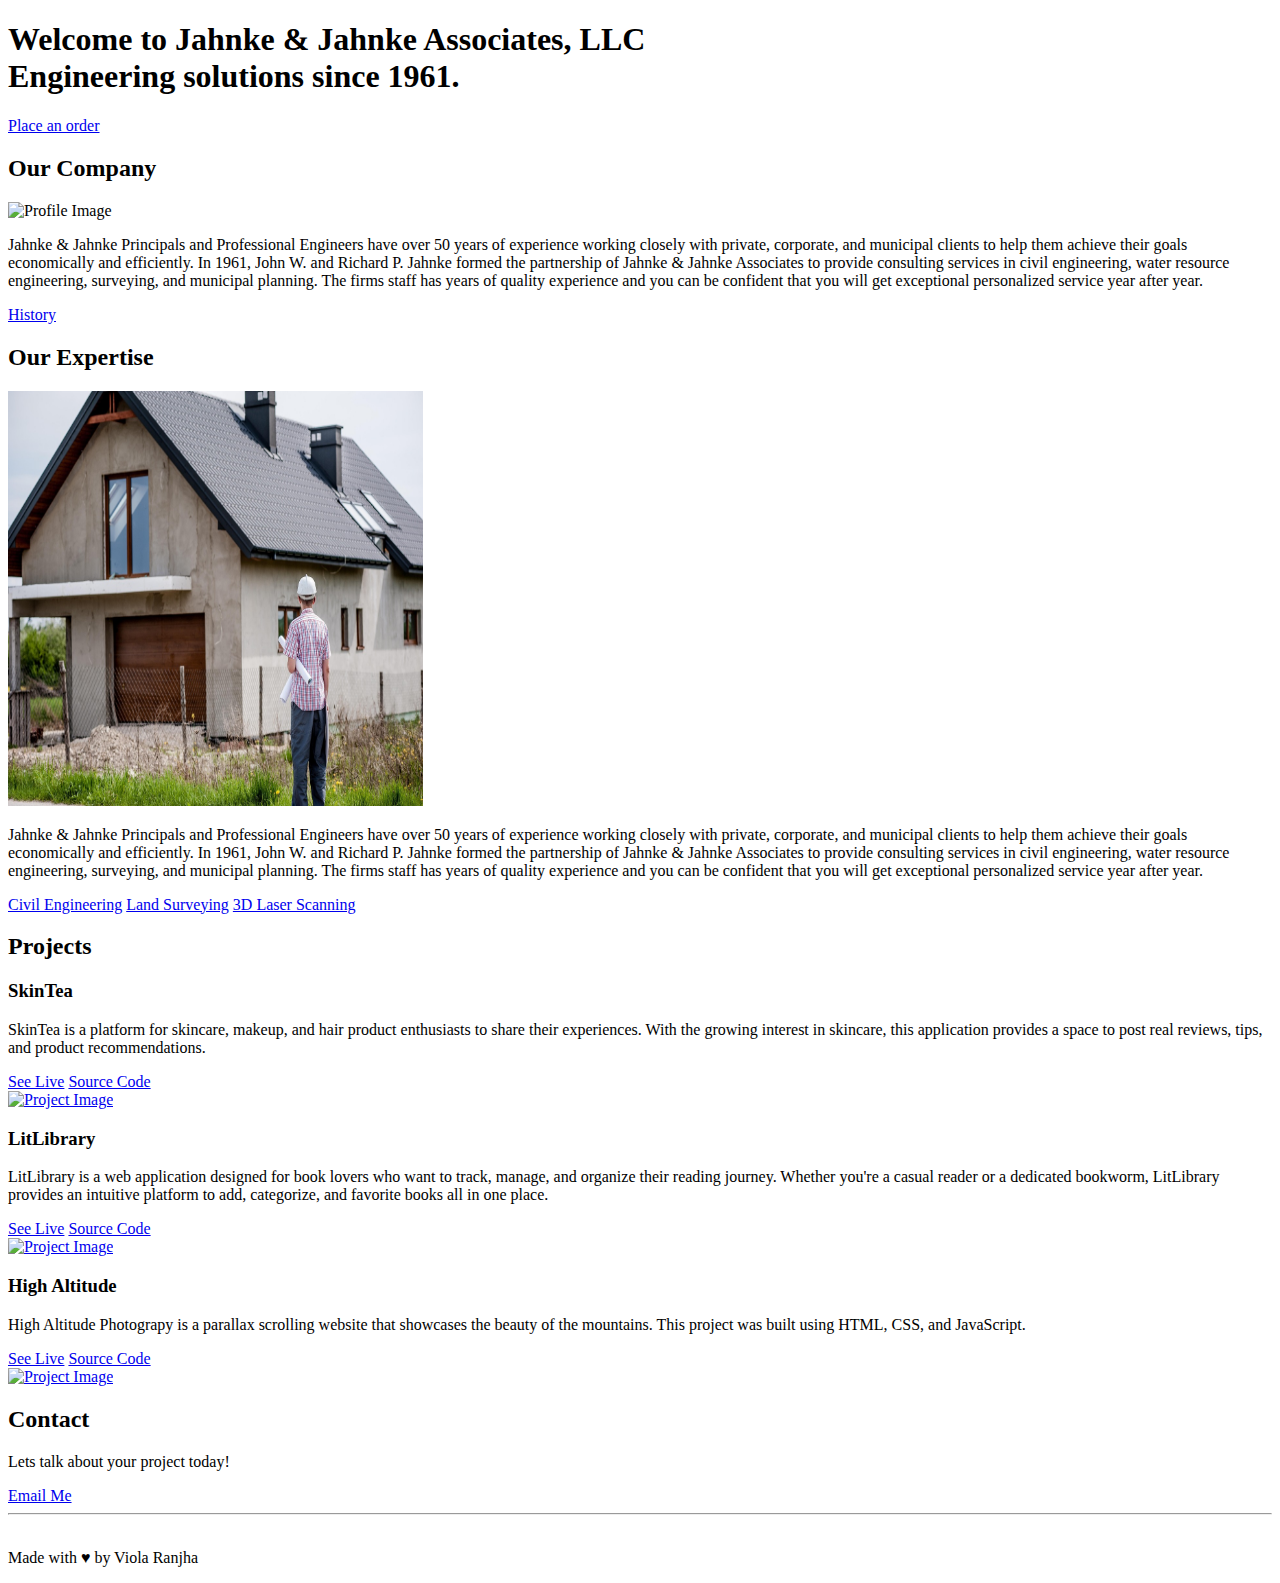
==== index.html @ e5ff787a "setting up html sheets" ====
<!DOCTYPE html>
<html lang="en">
  <head>
    <meta charset="UTF-8" />
    <meta http-equiv="X-UA-Compatible" content="IE=edge" />
    <meta name="viewport" content="width=device-width, initial-scale=1.0" />
    <link rel="preconnect" href="https://fonts.gstatic.com" />
    <link rel="preconnect" href="https://cdnjs.cloudflare.com" />

    <!-- Title: add your Portfolio websites's title here -->
    <title> Jahnke & Jahnke | Engineers | Planners | Surveyors</title>

    <!-- Add some coding keywords below, Ex: (javascript, yourusername, etc) -->
    <meta name="keywords" content="" />

    <!-- Improve your SEO by adding a small descrption of you -->
    <meta name="description" content="Jahnke & Jahnke | Engineers | Planners | Surveyors" />

    <!-- Add a your png Logo to the assets folder and change the href attr accordingly  -->
    <link rel="icon" type="image/png" href="./assets/logo.png" />

    <!-- Add your primary-theme color for the value of content -->
    <meta name="theme-color" content="#36d1dc" />

    <!-- Open Graph / Facebook -->
    <meta property="og:type" content="website" />
    <!-- Fill content with the URL of this portfolio you'll host -->
    <meta property="og:url" content="https://devfolio.js.org/" />
    <!-- Fill content with the title of your portfolio(Recommended to use what you put in <title> tag) -->
    <meta property="og:title" content="Jahnke & Jahnke | Engineers | Planners | Surveyors" />
    <!-- Give a short description that'll show up when you/someone shares your portfolio on different platform -->
    <meta property="og:description" content="Jahnke & Jahnke | Engineers | Planners | Surveyors" />
    <!-- Add a thumbnail image in assets folder and fill the content attr with URL to that thumbnail 
      so that a thumbnail image of your portfolio is shown while shared on other platform -->
    <meta
      property="og:image"
      content="https://devfolio.js.org/assets/Violafolio.png"
    />

    <!-- link tags -->
    <link rel="preload" as="style" href="./css/main.css" />
    <link rel="stylesheet" href="./css/main.css" />

    <!-- FontAwesome Icons link -->
    <link
      rel="stylesheet"
      href="https://cdnjs.cloudflare.com/ajax/libs/font-awesome/6.3.0/css/all.min.css"
      integrity="sha512-SzlrxWUlpfuzQ+pcUCosxcglQRNAq/DZjVsC0lE40xsADsfeQoEypE+enwcOiGjk/bSuGGKHEyjSoQ1zVisanQ=="
      crossorigin="anonymous"
      referrerpolicy="no-referrer"
    />
    <script defer src="./javascript/scrollreveal.min.js"></script>
    <script
      defer
      type="text/javascript"
      src="./javascript/scrollveal.js"
    ></script>
    
    <!-- Modal CSS -->
    <style>
      .modal {
        display: none;
        position: fixed;
        z-index: 1;
        left: 0;
        top: 0;
        width: 100%;
        height: 100%;
        overflow: auto;
        background-color: rgba(0, 0, 0, 0.8);
      }
      .modal-content {
        margin: auto;
        display: block;
        max-width: 80%;
      }
      .close {
        position: absolute;
        top: 20px;
        right: 35px;
        color: #fff;
        font-size: 40px;
        cursor: pointer;
      }
    </style>
  </head>
  <body>
    <!-- Hero Section -->
    <div id="hero">
      <section class="container">
        <h1 class="hero-title">
          Welcome to  <span class="text-color-main name">Jahnke & Jahnke Associates, LLC</span>
          <br />
          Engineering solutions since 1961.
        </h1>
        <p class="hero-cta">
          <a class="cta-btn cta-btn--hero" href="survey@jahnkeandjahnke.com">Place an order</a>
        </p>
      </section>
      <a href="#about" class="scroll-down-link" aria-label="scroll-down">
        <div class="scroll-down"></div
      ></a>
    </div>
    <!-- /END Hero Section -->

    <!-- About Section -->
    <section id="about">
      <div class="container">
        <h2 class="section-title">Our Company</h2>
        <div class="row about-wrapper">
          <div class="about-wrapper__image">
            <img
              class="img-fluid"
              src="./assets/ourcompany.jpg"
              alt="Profile Image"
              width="415"
              height="415"
            />
          </div>
          <div class="about-wrapper__info">
            <p class="about-wrapper__info-text">
              Jahnke & Jahnke Principals and Professional Engineers have over 50 years of experience working closely with private, corporate, and municipal clients to help them achieve their goals economically and efficiently. In 1961, John W. and Richard P. Jahnke formed the partnership of Jahnke & Jahnke Associates to provide consulting services in civil engineering, water resource engineering, surveying, and municipal planning. The firms staff has years of quality experience and you can be confident that you will get exceptional personalized service year after year.
            </p>
            <p class="about-wrapper__info-text">
             
            </p>
            <span class="about-wrapper__cta">
              <a href="history.html" class="cta-btn cta-btn--resume">History</a>
            </span>
          </div>
        </div>
      </div>
    </section>
    <!-- /END About Section -->

    <!-- Our Expertise Section -->
    <section id="about">
      <div class="container">
        <h2 class="section-title">Our Expertise</h2>
        <div class="row about-wrapper">
          <div class="about-wrapper__image">
            <img
              class="img-fluid"
              src="./assets/ourexpertise.jpg"
              alt="Profile Image"
              width="415"
              height="415"
            />
          </div>
          <div class="about-wrapper__info">
            <p class="about-wrapper__info-text">
              Jahnke & Jahnke Principals and Professional Engineers have over 50 years of experience working closely with private, corporate, and municipal clients to help them achieve their goals economically and efficiently. In 1961, John W. and Richard P. Jahnke formed the partnership of Jahnke & Jahnke Associates to provide consulting services in civil engineering, water resource engineering, surveying, and municipal planning. The firms staff has years of quality experience and you can be confident that you will get exceptional personalized service year after year.
            </p>
            <p class="about-wrapper__info-text">
             
            </p>
            <span class="about-wrapper__cta">
              <a href="civilengineering.html" class="cta-btn cta-btn--resume">Civil Engineering</a>
              <a href="landsurveying.html" class="cta-btn cta-btn--resume">Land Surveying</a>
              <a href="3dlaserscanning.html" class="cta-btn cta-btn--resume">3D Laser Scanning</a>
            </span>
          </div>
        </div>
      </div>
    </section>
    <!-- End Expertise Section -->

    <!--Projects Section-->
    <section id="projects">
      <div class="container">
        <div class="project-wrapper">
          <h2 class="section-title dark-blue-text">Projects</h2>

          <!-- Each .row is a project -->
          <article class="row">
            <div class="project-wrapper__text">
              <h3 class="project-wrapper__text-title">SkinTea</h3>
              <p class="project-wrapper__text-info">
                SkinTea is a platform for skincare, makeup, and hair product enthusiasts to share their experiences. With the growing interest in skincare, this application provides a space to post real reviews, tips, and product recommendations.
              </p>
              <div class="project-wrapper__text-btns">
                <a
                  href="https://skintea.netlify.app/"
                  target="_blank"
                  rel="noopener noreferrer"
                  class="cta-btn cta-btn--hero cta-btn--projects"
                  >See Live</a
                >
                <a href="https://github.com/vmr093/SkinTea-App" target="_blank" class="cta-btn text-color-main"
                  >Source Code</a
                >
              </div>
            </div>

            <div class="project-wrapper__image">
              <a href="#" target="_blank" rel="noopener noreferrer">
                <div class="thumbnail rounded">
                  <img
                    src="./assets/SkinTea.png"
                    class="img-fluid"
                    alt="Project Image"
                    width="1366"
                    height="767"
                  />
                </div>
              </a>
            </div>
          </article>
          <!-- /END Project -->

          <!-- Each .row is a project -->
          <article class="row">
            <div class="project-wrapper__text">
              <h3 class="project-wrapper__text-title">LitLibrary</h3>
              <p class="project-wrapper__text-info">
                LitLibrary is a web application designed for book lovers who want to track, manage, and organize their reading journey. Whether you're a casual reader or a dedicated bookworm, LitLibrary provides an intuitive platform to add, categorize, and favorite books all in one place.
              </p>
              <div class="project-wrapper__text-btns">
                <a
                  href="https://litlibrary-0f2b9f9cbeea.herokuapp.com/books/"
                  target="_blank"
                  rel="noopener noreferrer"
                  class="cta-btn cta-btn--hero cta-btn--projects"
                  >See Live</a
                >
                <a href="https://github.com/vmr093/LitLibrary" target="_blank" class="cta-btn text-color-main"
                  >Source Code</a
                >
              </div>
            </div>

            <div class="project-wrapper__image">
              <a href="#" target="_blank" rel="noopener noreferrer">
                <div class="thumbnail rounded">
                  <img
                    src="./assets/LitLibrary.png"
                    class="img-fluid"
                    alt="Project Image"
                    width="1366"
                    height="767"
                  />
                </div>
              </a>
            </div>
          </article>
          <!-- /END Project -->

          <article class="row">
            <div class="project-wrapper__text">
              <h3 class="project-wrapper__text-title">High Altitude</h3>
              <p class="project-wrapper__text-info">
                High Altitude Photograpy is a parallax scrolling website that showcases the beauty of the mountains. This project was built using HTML, CSS, and JavaScript.
              </p>
              <div class="project-wrapper__text-btns">
                <a
                  href="https://vmr093.github.io/High-Altitude/"
                  target="_blank"
                  rel="noopener noreferrer"
                  class="cta-btn cta-btn--hero cta-btn--projects"
                  >See Live</a
                >
                <a href="https://github.com/vmr093/High-Altitude" target="_blank" class="cta-btn text-color-main"
                  >Source Code</a
                >
              </div>
            </div>

            <div class="project-wrapper__image">
              <a href="#" target="_blank" rel="noopener noreferrer">
                <div class="thumbnail rounded">
                  <img
                    src="./assets/HighAltitude.png"
                    class="img-fluid"
                    alt="Project Image"
                    width="1366"
                    height="767"
                  />
                </div>
              </a>
            </div>
          </article>
        </div>
      </div>
    </section>
    <!-- End Projects Section -->

    <!-- Contact Section -->
    <section id="contact">
      <div class="container">
        <h2 class="section-title">Contact</h2>
        <div class="contact-wrapper">
          <p class="contact-wrapper__text">Lets talk about your project today!</p>
          <a href="mailto:ranjha.viola@gmail.com" class="cta-btn cta-btn--resume">Email Me</a>
        </div>
      </div>
    </section>
    <!-- END Contact Section -->

    <!-- Footer Section -->
    <footer class="footer">
      <div class="container">
        <a href="#hero" class="back-to-top" aria-label="go back to top">
          <i class="fa fa-angle-up fa-2x" aria-hidden="true"></i>
        </a>
        <div class="social-links">
          <a
            href="https://www.linkedin.com/in/viola-ranjha-858844133/"
            target="_blank"
            rel="noopener noreferrer"
            aria-label="linkedin"
          >
            <i class="fa-brands fa-linkedin"></i>
          </a>
          <a
            href="https://github.com/vmr093"
            target="_blank"
            rel="noopener noreferrer"
            aria-label="github"
          >
            <i class="fa-brands fa-github"></i>
          </a>
        </div>
        <hr />
        <p class="footer__text">
           <br />Made with &hearts; by Viola Ranjha
        </p>
      </div>
    </footer>
    <!-- END Footer Section -->

    <!-- Modal Structure -->
    <div id="modal" class="modal">
      <span class="close">&times;</span>
      <img class="modal-content" id="resumeImg">
    </div>

    <script>
      document.getElementById("year").textContent = new Date().getFullYear()
    </script>
    <script src="./javascript/vanilla-tilt.min.js"></script>
    <script type="text/javascript" src="./javascript/valtilt.js"></script>
    
    <!-- Modal JavaScript -->
    <script>
      document.querySelectorAll('.cta-btn--resume').forEach(function(btn) {
        if(btn.getAttribute('href') === 'img/resume.jpg'){
          btn.addEventListener('click', function(e) {
            e.preventDefault();
            var modal = document.getElementById('modal');
            var modalImg = document.getElementById('resumeImg');
            modal.style.display = "block";
            modalImg.src = "./assets/resume.png"
          });
        }
      });
      document.querySelector('.close').addEventListener('click', function() {
        document.getElementById('modal').style.display = "none";
      });
    </script>
  </body>
</html>
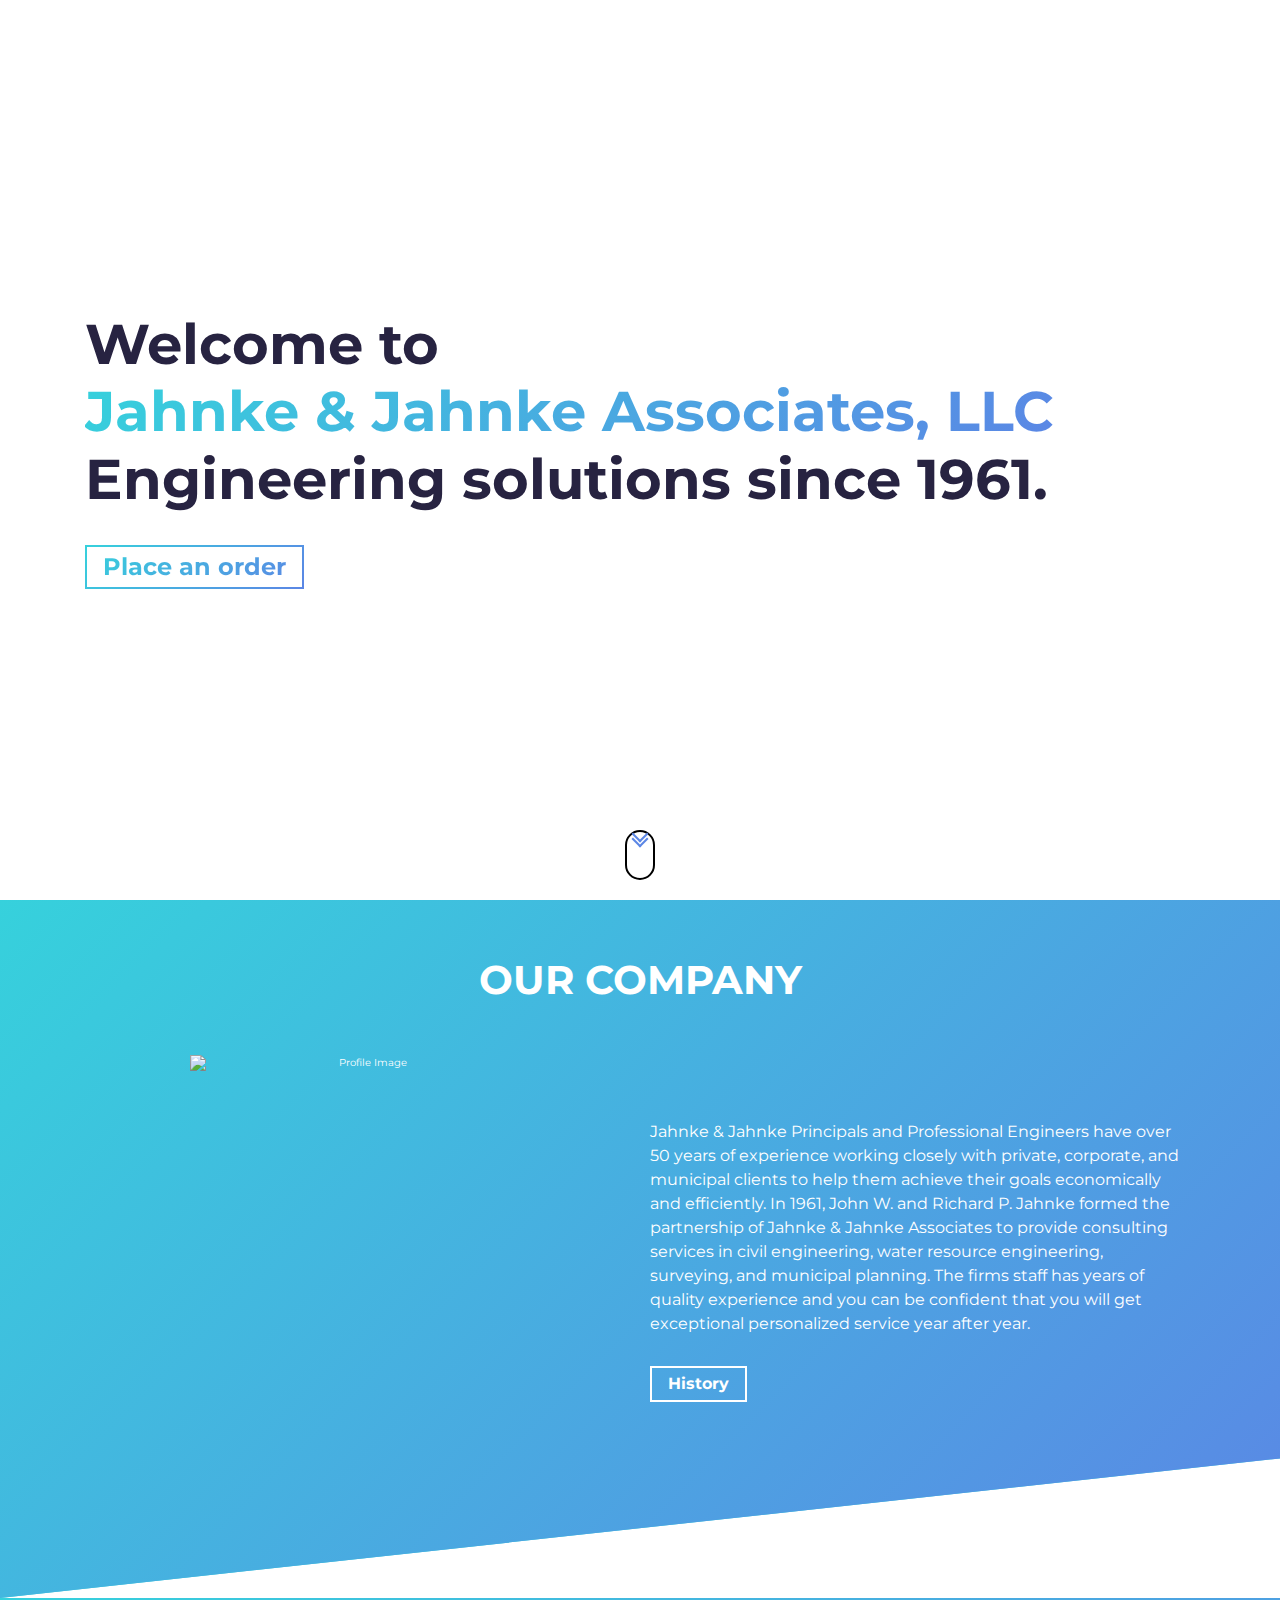
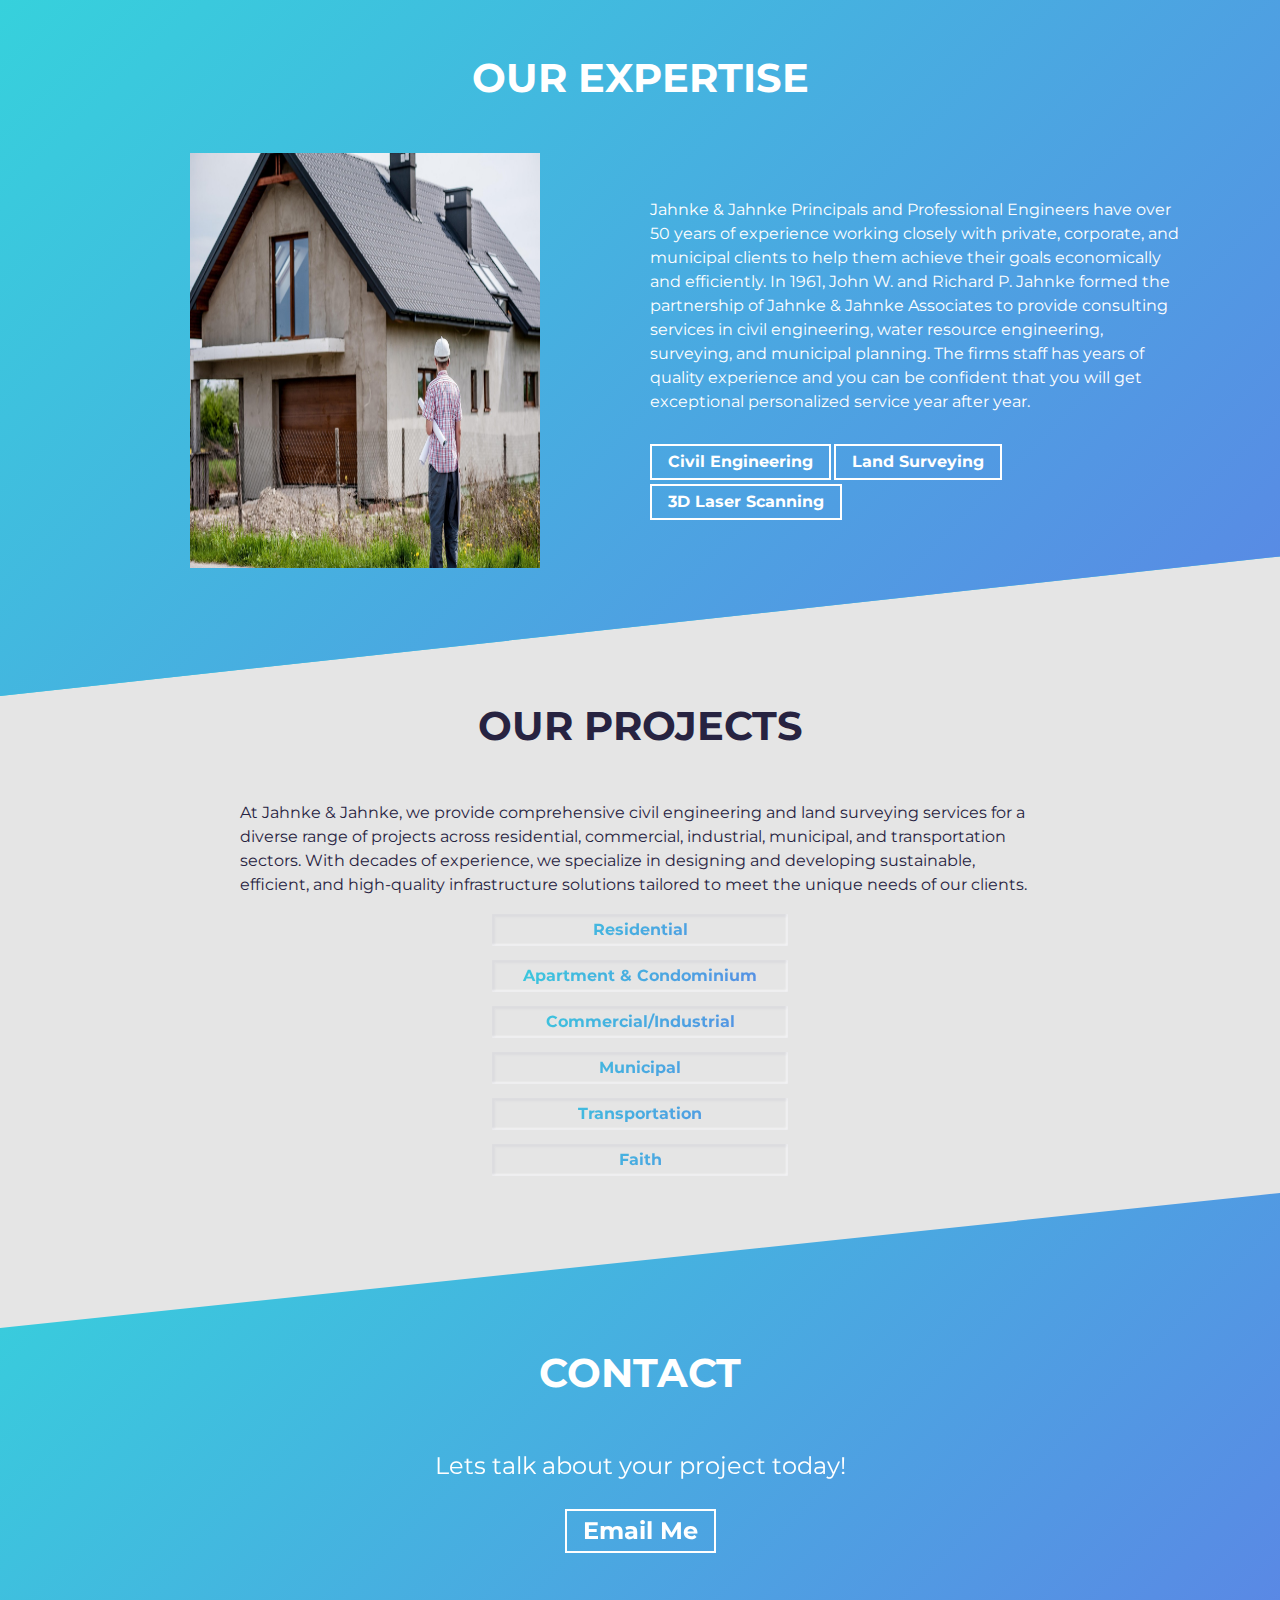
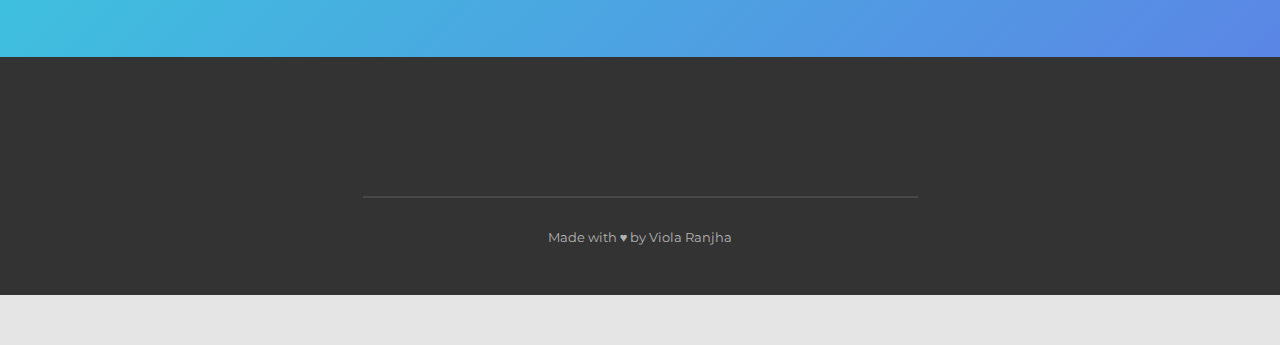
==== commit 14c5f0ef: "adding projects" ====
--- a/index.html
+++ b/index.html
@@ -170,38 +170,47 @@
     <section id="projects">
       <div class="container">
         <div class="project-wrapper">
-          <h2 class="section-title dark-blue-text">Projects</h2>
-
+          <h2 class="section-title dark-blue-text">Our Projects</h2>
+          
           <!-- Each .row is a project -->
           <article class="row">
             <div class="project-wrapper__text">
-              <h3 class="project-wrapper__text-title">SkinTea</h3>
+              <!-- <h3 class="project-wrapper__text-title">Residential</h3> -->
               <p class="project-wrapper__text-info">
-                SkinTea is a platform for skincare, makeup, and hair product enthusiasts to share their experiences. With the growing interest in skincare, this application provides a space to post real reviews, tips, and product recommendations.
+                At Jahnke & Jahnke, we provide comprehensive civil engineering and land surveying services for a diverse range of projects across residential, commercial, industrial, municipal, and transportation sectors. With decades of experience, we specialize in designing and developing sustainable, efficient, and high-quality infrastructure solutions tailored to meet the unique needs of our clients.
               </p>
               <div class="project-wrapper__text-btns">
-                <a
-                  href="https://skintea.netlify.app/"
-                  target="_blank"
-                  rel="noopener noreferrer"
-                  class="cta-btn cta-btn--hero cta-btn--projects"
-                  >See Live</a
-                >
-                <a href="https://github.com/vmr093/SkinTea-App" target="_blank" class="cta-btn text-color-main"
-                  >Source Code</a
-                >
+                <a href="https://skintea.netlify.app/" target="_blank" rel="noopener noreferrer"
+                   class="cta-btn cta-btn--hero cta-btn--projects">Residential</a>
+            
+                <a href="https://skintea.netlify.app/" target="_blank" rel="noopener noreferrer"
+                   class="cta-btn cta-btn--hero cta-btn--projects">Apartment & Condominium</a>
+            
+                <a href="https://skintea.netlify.app/" target="_blank" rel="noopener noreferrer"
+                   class="cta-btn cta-btn--hero cta-btn--projects">Commercial/Industrial</a>
+            
+                <a href="https://skintea.netlify.app/" target="_blank" rel="noopener noreferrer"
+                   class="cta-btn cta-btn--hero cta-btn--projects">Municipal</a>
+            
+                <a href="https://skintea.netlify.app/" target="_blank" rel="noopener noreferrer"
+                   class="cta-btn cta-btn--hero cta-btn--projects">Transportation</a>
+            
+                <a href="https://skintea.netlify.app/" target="_blank" rel="noopener noreferrer"
+                   class="cta-btn cta-btn--hero cta-btn--projects">Faith</a>
+            </div>
+            
               </div>
             </div>
 
-            <div class="project-wrapper__image">
+            <!-- <div class="project-wrapper__image">
               <a href="#" target="_blank" rel="noopener noreferrer">
                 <div class="thumbnail rounded">
                   <img
-                    src="./assets/SkinTea.png"
+                    src="./assets/projects.png"
                     class="img-fluid"
                     alt="Project Image"
                     width="1366"
-                    height="767"
+                    height="767" -->
                   />
                 </div>
               </a>
@@ -209,81 +218,7 @@
           </article>
           <!-- /END Project -->
 
-          <!-- Each .row is a project -->
-          <article class="row">
-            <div class="project-wrapper__text">
-              <h3 class="project-wrapper__text-title">LitLibrary</h3>
-              <p class="project-wrapper__text-info">
-                LitLibrary is a web application designed for book lovers who want to track, manage, and organize their reading journey. Whether you're a casual reader or a dedicated bookworm, LitLibrary provides an intuitive platform to add, categorize, and favorite books all in one place.
-              </p>
-              <div class="project-wrapper__text-btns">
-                <a
-                  href="https://litlibrary-0f2b9f9cbeea.herokuapp.com/books/"
-                  target="_blank"
-                  rel="noopener noreferrer"
-                  class="cta-btn cta-btn--hero cta-btn--projects"
-                  >See Live</a
-                >
-                <a href="https://github.com/vmr093/LitLibrary" target="_blank" class="cta-btn text-color-main"
-                  >Source Code</a
-                >
-              </div>
-            </div>
-
-            <div class="project-wrapper__image">
-              <a href="#" target="_blank" rel="noopener noreferrer">
-                <div class="thumbnail rounded">
-                  <img
-                    src="./assets/LitLibrary.png"
-                    class="img-fluid"
-                    alt="Project Image"
-                    width="1366"
-                    height="767"
-                  />
-                </div>
-              </a>
-            </div>
-          </article>
-          <!-- /END Project -->
-
-          <article class="row">
-            <div class="project-wrapper__text">
-              <h3 class="project-wrapper__text-title">High Altitude</h3>
-              <p class="project-wrapper__text-info">
-                High Altitude Photograpy is a parallax scrolling website that showcases the beauty of the mountains. This project was built using HTML, CSS, and JavaScript.
-              </p>
-              <div class="project-wrapper__text-btns">
-                <a
-                  href="https://vmr093.github.io/High-Altitude/"
-                  target="_blank"
-                  rel="noopener noreferrer"
-                  class="cta-btn cta-btn--hero cta-btn--projects"
-                  >See Live</a
-                >
-                <a href="https://github.com/vmr093/High-Altitude" target="_blank" class="cta-btn text-color-main"
-                  >Source Code</a
-                >
-              </div>
-            </div>
-
-            <div class="project-wrapper__image">
-              <a href="#" target="_blank" rel="noopener noreferrer">
-                <div class="thumbnail rounded">
-                  <img
-                    src="./assets/HighAltitude.png"
-                    class="img-fluid"
-                    alt="Project Image"
-                    width="1366"
-                    height="767"
-                  />
-                </div>
-              </a>
-            </div>
-          </article>
-        </div>
-      </div>
-    </section>
-    <!-- End Projects Section -->
+          
 
     <!-- Contact Section -->
     <section id="contact">
--- a/css/main.css
+++ b/css/main.css
@@ -0,0 +1 @@
+@import"https://fonts.googleapis.com/css2?family=Montserrat:wght@400;700&display=swap";*{margin:0;padding:0;box-sizing:border-box;font-family:"Montserrat",sans-serif}html{font-size:62.5%;scroll-behavior:smooth}body{text-align:center;line-height:1.5}h1{font-weight:700}p,a{font-size:1.6rem}a{text-decoration:none}a:hover{transition:all .3s ease-in-out}.section-title{margin-bottom:4.5rem;font-size:4rem;text-transform:uppercase}@media(max-width: 37.5em){.section-title{font-size:2.8rem}}.dark-blue-color{color:#272341}.text-color-main{margin-left:1rem;color:#5b86e5;-webkit-text-fill-color:#5b86e5}@supports((-webkit-background-clip: text) or (background-clip: text)) or (-webkit-background-clip: text){.text-color-main{background-image:linear-gradient(135deg, #36d1dc 0%, #5b86e5 100%);-webkit-background-clip:text;background-clip:text;-webkit-text-fill-color:rgba(0,0,0,0);color:rgba(0,0,0,0)}}@media(max-width: 37.5em){.text-color-main{margin:0;background-image:none;-webkit-text-fill-color:#5b86e5;box-shadow:none}}.cta-btn{display:inline-block;position:relative;padding:.8rem 1.6rem;font-weight:bold;line-height:1;z-index:1;overflow:hidden;border-radius:3px;transition:all cubic-bezier(0.19, 1, 0.22, 1) .6s}.cta-btn:hover{box-shadow:1.5px 1.5px 3px rgba(174,174,192,.4),-1px -1px 3px #fff}@media(max-width: 37.5em){.cta-btn:hover{box-shadow:none}}.cta-btn::after{content:"";display:block;position:absolute;background-image:linear-gradient(135deg, #36d1dc 0%, #5b86e5 100%);width:0px;height:100%;left:0;top:0;z-index:-1;transition:all cubic-bezier(0.19, 1, 0.22, 1) .6s}@media(max-width: 37.5em){.cta-btn::after{width:0;height:0;background-image:none}}.cta-btn--hero{color:#5b86e5;-webkit-text-fill-color:#5b86e5;border:2px solid rgba(0,0,0,0);-o-border-image:linear-gradient(135deg, #36d1dc 0%, #5b86e5 100%);border-image:linear-gradient(135deg, #36d1dc 0%, #5b86e5 100%);border-image-slice:1}@supports((-webkit-background-clip: text) or (background-clip: text)) or (-webkit-background-clip: text){.cta-btn--hero{background-image:linear-gradient(135deg, #36d1dc 0%, #5b86e5 100%);-webkit-background-clip:text;background-clip:text;-webkit-text-fill-color:rgba(0,0,0,0);color:rgba(0,0,0,0)}}@media screen and (-ms-high-contrast: active),screen and (-ms-high-contrast: none){.cta-btn--hero{color:#5b86e5}.cta-btn--hero:hover{color:#fff}}@media(max-width: 37.5em){.cta-btn--hero{background-image:none;border:2px solid #5b86e5;box-shadow:none;-webkit-text-fill-color:#5b86e5}}.cta-btn--hero::after{height:410%;width:150%;transform:translate(-98%, -25%) rotate(45deg)}.cta-btn--hero:hover{-webkit-text-fill-color:#fff;text-decoration:none}@media(max-width: 37.5em){.cta-btn--hero:hover{-webkit-text-fill-color:#5b86e5}}.cta-btn--hero:hover::after{transform:translate(-9%, -25%) rotate(45deg)}.cta-btn--resume{border-radius:0;color:#fff;border:2px solid #fff}.cta-btn--resume::after{background:#fff}.cta-btn--resume:hover{color:#5b86e5;text-decoration:none;box-shadow:none}@media(max-width: 37.5em){.cta-btn--resume:hover{color:#fff}}.cta-btn--resume:hover::after{width:100%}.cta-btn--projects{box-shadow:inset 1px 1px 2px 2px rgba(174,174,192,.15),inset -2px -2px 2px rgba(255,255,255,.7);border:2px solid rgba(0,0,0,0)}@media(max-width: 37.5em){.cta-btn--projects{border:none;box-shadow:1.5px 1.5px 3px rgba(174,174,192,.4),-1px -1px 3px #fff}}.cta-btn--projects::after{height:250%;width:130%}.cta-btn--projects::after{transform:translate(-98%, -30%) rotate(45deg)}.cta-btn--projects:hover{box-shadow:1.5px 1.5px 3px rgba(174,174,192,.4),-1px -1px 3px #fff}.cta-btn--projects:hover::after{transform:translate(-12%, -30%) rotate(45deg)}.footer{background-color:#333;padding:4.8rem 0}.footer__text{font-size:1.3rem;color:#b3b3b3}.footer__text a{font-size:1.3rem;color:#bfbfbf;transition:all .2s ease-in-out;display:inline-block}.footer__text a:hover,.footer__text a:active{color:#36d1dc}.footer hr{margin:1rem auto;border:0;width:50%;border-top:2px solid rgba(255,255,255,.1)}.social-links{display:flex;justify-content:center}.social-links a{font-size:3rem;display:flex;flex-direction:column;justify-content:center;color:#fff;width:5rem;height:5rem;margin:1.6rem 1.6rem;transition:all ease .2s}.social-links a i{transition:all ease-in-out .2s}.social-links a:hover{transform:scale(1.1) translateY(-2px)}.social-links a:hover .fa-twitter{color:#00acee}.social-links a:hover .fa-instagram{color:#c13584}.social-links a:hover .fa-linkedin{color:#4875b4}.social-links a:hover .fa-codepen{color:#212121}.back-to-top i{color:#fff;margin:1rem 0 1.6rem;transition:all 200ms ease}.back-to-top i:hover{transform:translateY(-2px)}section{padding:5rem 0rem}@media(max-width: 37.5em){section{border:none;padding-left:1rem;padding-right:1rem}}section .row{display:grid;gap:2rem;grid-template-columns:1fr 2fr;grid-template-rows:1fr;padding:0 1.5rem}@media(max-width: 56.25em){section .row{grid-template-columns:1fr;grid-template-rows:auto}}@media(max-width: 37.5em){section .row{padding:0}}section .row p+p{margin-top:1rem}section .row span{margin-top:2rem}.container{width:100%;padding:0 1.5rem;margin:0 auto;max-width:1140px}@media(max-width: 75em){.container{max-width:960px;width:100%}}@media(max-width: 56.25em){.container{max-width:720px;width:100%;justify-content:center}}@media(max-width: 48em){.container{max-width:720px;width:100%}}@media(max-width: 37.5em){.container{max-width:540px;width:100%}}#about{background-color:#36d1dc;background-image:linear-gradient(135deg, #36d1dc 0%, #5b86e5 100%);color:#fff;height:100%;-webkit-clip-path:polygon(0 0, 100% 0, 100% 80%, 0 100%);clip-path:polygon(0 0, 100% 0, 100% 80%, 0 100%);padding-bottom:10%}@media(max-width: 75em){#about{height:100%;-webkit-clip-path:none;clip-path:none}}#about .about-wrapper{grid-template-columns:1fr 1fr}@media(max-width: 37.5em){#about .about-wrapper{padding-bottom:5rem;grid-template-columns:1fr}}#about .about-wrapper__image{display:flex;height:100%;align-items:center;justify-content:center}#about .about-wrapper__image img{max-width:350px;width:100%}@media(max-width: 75em){#about .about-wrapper__image{height:100%}}@media(max-width: 48em){#about .about-wrapper__image{padding-bottom:4rem}}#about .about-wrapper__info{display:flex;height:100%;justify-content:center;flex-direction:column;text-align:left}@media(max-width: 48em){#about .about-wrapper__info{align-items:center;text-align:center}}#contact{background-image:linear-gradient(135deg, #36d1dc 0%, #5b86e5 100%);-webkit-clip-path:polygon(0 15vh, 100% 0, 100% 100%, 0 100%);clip-path:polygon(0 15vh, 100% 0, 100% 100%, 0 100%);padding:15rem 0 10rem 0;margin-top:-15rem;margin-bottom:-1px;color:#fff}@media(max-width: 75em){#contact{padding:10rem 0;margin-top:0;-webkit-clip-path:none;clip-path:none}}#contact .contact-wrapper{margin-top:3.2rem;padding:0 2rem;backface-visibility:hidden}#contact .contact-wrapper__text{margin-bottom:2.5rem}#contact .contact-wrapper__text,#contact .contact-wrapper a{font-size:2.4rem}@media(max-width: 37.5em){#contact .contact-wrapper__text,#contact .contact-wrapper a{font-size:2rem}}#hero{min-height:100vh;height:100vh;display:flex;align-items:center;background:#fff;font-weight:400;color:#272341;padding:0rem 5.6rem;top:0;left:0;bottom:0;right:0;z-index:-1;line-height:1.2;animation:hidden 1000ms linear forwards}@media(max-width: 56.25em){#hero{justify-content:center}}@media(max-width: 37.5em){#hero{padding:0rem 1.6rem}}#hero .hero-title{font-size:5.6rem;font-weight:700;margin-bottom:3.2rem;text-align:left}#hero .hero-title span{margin:0;display:inline-block}@media(max-width: 75em){#hero .hero-title{font-size:4rem}}@media(max-width: 56.25em){#hero .hero-title{font-size:3.6rem;text-align:center}}@media(max-width: 37.5em){#hero .hero-title{font-size:3.5rem;line-height:1.5}}@media(max-width: 20em){#hero .hero-title{font-size:2.8rem}}#hero .hero-cta{display:flex}@media(max-width: 56.25em){#hero .hero-cta{justify-content:center}}#hero .hero-cta a{font-size:2.4rem}@media(max-width: 37.5em){#hero .hero-cta a{font-size:2rem}}.scroll-down-link{position:absolute;left:50%;bottom:20px;transform:translateX(-50%)}.scroll-down{height:50px;width:30px;border:2px solid #000;border-radius:50px;cursor:pointer}.scroll-down::before,.scroll-down::after{height:10px;width:10px;content:"";position:absolute;top:20%;left:50%;border:2px solid #5b86e5;transform:translate(-50%, -100%) rotate(45deg);border-top:none;border-left:none;animation:scroll-down 1s ease-in-out infinite}.scroll-down::after{top:30%;animation-delay:.3s}@keyframes hidden{0%{opacity:0}50%{opacity:0}100%{opacity:1}}@keyframes scroll-down{0%{opacity:0}30%{opacity:1}60%{opacity:1}100%{opacity:0;top:90%}}#projects{background-color:#e5e5e5;color:#272341;margin-top:-15rem;padding-top:15rem}@media(max-width: 75em){#projects{margin-top:0;padding-top:5rem}}@media(max-width: 37.5em){#projects{padding-bottom:1px}}#projects .project-wrapper{margin-bottom:15rem}@media(max-width: 37.5em){#projects .project-wrapper{margin-bottom:0rem}}#projects .project-wrapper .row{margin:0;margin-bottom:8rem}@media(max-width: 37.5em){#projects .project-wrapper .row{margin-bottom:4rem}}#projects .project-wrapper__text{width:100%;text-align:left}@media(max-width: 75em){#projects .project-wrapper__text{margin-bottom:4.8rem}}@media(max-width: 37.5em){#projects .project-wrapper__text{margin-bottom:2.5rem}}#projects .project-wrapper__text-title{font-weight:bold;margin-bottom:1.8rem;font-size:2.5rem}@media(max-width: 37.5em){#projects .project-wrapper__text-title{font-size:2rem}}#projects .project-wrapper__text-info{margin-bottom:1.5rem}#projects .project-wrapper__text-btns{width:100%;display:flex;align-items:center;flex-wrap:wrap}#projects .project-wrapper__image{width:90%;margin:0 auto}@media(max-width: 75em){#projects .project-wrapper__image{width:100%;margin:0}}#projects .project-wrapper__image .thumbnail{border:none;box-shadow:8px 8px 9px 7px rgba(174,174,192,.4),-5px -5px 15px 7px #fff}#projects .project-wrapper__image .thumbnail .img-fluid{width:100%;height:auto;vertical-align:middle;border-radius:2px}@media(max-width: 37.5em){#projects .project-wrapper__image .thumbnail{box-shadow:none;border:1px solid #d2d2d2;margin-bottom:3.2rem;transform:none}}.project-wrapper__text-btns{display:flex;flex-direction:column;align-items:center;gap:1rem}.project-wrapper__text-btns a{display:block;width:100%;max-width:300px;text-align:center}.project-wrapper .row{display:flex;flex-direction:column;align-items:center;text-align:center;gap:2rem}.project-wrapper__text{max-width:800px;text-align:center}.project-wrapper__text-btns{display:flex;flex-direction:column;align-items:center;gap:1rem}--- a/css/main.css
+++ b/css/main.css
@@ -0,0 +1 @@
+@import"https://fonts.googleapis.com/css2?family=Montserrat:wght@400;700&display=swap";*{margin:0;padding:0;box-sizing:border-box;font-family:"Montserrat",sans-serif}html{font-size:62.5%;scroll-behavior:smooth}body{text-align:center;line-height:1.5}h1{font-weight:700}p,a{font-size:1.6rem}a{text-decoration:none}a:hover{transition:all .3s ease-in-out}.section-title{margin-bottom:4.5rem;font-size:4rem;text-transform:uppercase}@media(max-width: 37.5em){.section-title{font-size:2.8rem}}.dark-blue-color{color:#272341}.text-color-main{margin-left:1rem;color:#5b86e5;-webkit-text-fill-color:#5b86e5}@supports((-webkit-background-clip: text) or (background-clip: text)) or (-webkit-background-clip: text){.text-color-main{background-image:linear-gradient(135deg, #36d1dc 0%, #5b86e5 100%);-webkit-background-clip:text;background-clip:text;-webkit-text-fill-color:rgba(0,0,0,0);color:rgba(0,0,0,0)}}@media(max-width: 37.5em){.text-color-main{margin:0;background-image:none;-webkit-text-fill-color:#5b86e5;box-shadow:none}}.cta-btn{display:inline-block;position:relative;padding:.8rem 1.6rem;font-weight:bold;line-height:1;z-index:1;overflow:hidden;border-radius:3px;transition:all cubic-bezier(0.19, 1, 0.22, 1) .6s}.cta-btn:hover{box-shadow:1.5px 1.5px 3px rgba(174,174,192,.4),-1px -1px 3px #fff}@media(max-width: 37.5em){.cta-btn:hover{box-shadow:none}}.cta-btn::after{content:"";display:block;position:absolute;background-image:linear-gradient(135deg, #36d1dc 0%, #5b86e5 100%);width:0px;height:100%;left:0;top:0;z-index:-1;transition:all cubic-bezier(0.19, 1, 0.22, 1) .6s}@media(max-width: 37.5em){.cta-btn::after{width:0;height:0;background-image:none}}.cta-btn--hero{color:#5b86e5;-webkit-text-fill-color:#5b86e5;border:2px solid rgba(0,0,0,0);-o-border-image:linear-gradient(135deg, #36d1dc 0%, #5b86e5 100%);border-image:linear-gradient(135deg, #36d1dc 0%, #5b86e5 100%);border-image-slice:1}@supports((-webkit-background-clip: text) or (background-clip: text)) or (-webkit-background-clip: text){.cta-btn--hero{background-image:linear-gradient(135deg, #36d1dc 0%, #5b86e5 100%);-webkit-background-clip:text;background-clip:text;-webkit-text-fill-color:rgba(0,0,0,0);color:rgba(0,0,0,0)}}@media screen and (-ms-high-contrast: active),screen and (-ms-high-contrast: none){.cta-btn--hero{color:#5b86e5}.cta-btn--hero:hover{color:#fff}}@media(max-width: 37.5em){.cta-btn--hero{background-image:none;border:2px solid #5b86e5;box-shadow:none;-webkit-text-fill-color:#5b86e5}}.cta-btn--hero::after{height:410%;width:150%;transform:translate(-98%, -25%) rotate(45deg)}.cta-btn--hero:hover{-webkit-text-fill-color:#fff;text-decoration:none}@media(max-width: 37.5em){.cta-btn--hero:hover{-webkit-text-fill-color:#5b86e5}}.cta-btn--hero:hover::after{transform:translate(-9%, -25%) rotate(45deg)}.cta-btn--resume{border-radius:0;color:#fff;border:2px solid #fff}.cta-btn--resume::after{background:#fff}.cta-btn--resume:hover{color:#5b86e5;text-decoration:none;box-shadow:none}@media(max-width: 37.5em){.cta-btn--resume:hover{color:#fff}}.cta-btn--resume:hover::after{width:100%}.cta-btn--projects{box-shadow:inset 1px 1px 2px 2px rgba(174,174,192,.15),inset -2px -2px 2px rgba(255,255,255,.7);border:2px solid rgba(0,0,0,0)}@media(max-width: 37.5em){.cta-btn--projects{border:none;box-shadow:1.5px 1.5px 3px rgba(174,174,192,.4),-1px -1px 3px #fff}}.cta-btn--projects::after{height:250%;width:130%}.cta-btn--projects::after{transform:translate(-98%, -30%) rotate(45deg)}.cta-btn--projects:hover{box-shadow:1.5px 1.5px 3px rgba(174,174,192,.4),-1px -1px 3px #fff}.cta-btn--projects:hover::after{transform:translate(-12%, -30%) rotate(45deg)}.footer{background-color:#333;padding:4.8rem 0}.footer__text{font-size:1.3rem;color:#b3b3b3}.footer__text a{font-size:1.3rem;color:#bfbfbf;transition:all .2s ease-in-out;display:inline-block}.footer__text a:hover,.footer__text a:active{color:#36d1dc}.footer hr{margin:1rem auto;border:0;width:50%;border-top:2px solid rgba(255,255,255,.1)}.social-links{display:flex;justify-content:center}.social-links a{font-size:3rem;display:flex;flex-direction:column;justify-content:center;color:#fff;width:5rem;height:5rem;margin:1.6rem 1.6rem;transition:all ease .2s}.social-links a i{transition:all ease-in-out .2s}.social-links a:hover{transform:scale(1.1) translateY(-2px)}.social-links a:hover .fa-twitter{color:#00acee}.social-links a:hover .fa-instagram{color:#c13584}.social-links a:hover .fa-linkedin{color:#4875b4}.social-links a:hover .fa-codepen{color:#212121}.back-to-top i{color:#fff;margin:1rem 0 1.6rem;transition:all 200ms ease}.back-to-top i:hover{transform:translateY(-2px)}section{padding:5rem 0rem}@media(max-width: 37.5em){section{border:none;padding-left:1rem;padding-right:1rem}}section .row{display:grid;gap:2rem;grid-template-columns:1fr 2fr;grid-template-rows:1fr;padding:0 1.5rem}@media(max-width: 56.25em){section .row{grid-template-columns:1fr;grid-template-rows:auto}}@media(max-width: 37.5em){section .row{padding:0}}section .row p+p{margin-top:1rem}section .row span{margin-top:2rem}.container{width:100%;padding:0 1.5rem;margin:0 auto;max-width:1140px}@media(max-width: 75em){.container{max-width:960px;width:100%}}@media(max-width: 56.25em){.container{max-width:720px;width:100%;justify-content:center}}@media(max-width: 48em){.container{max-width:720px;width:100%}}@media(max-width: 37.5em){.container{max-width:540px;width:100%}}#about{background-color:#36d1dc;background-image:linear-gradient(135deg, #36d1dc 0%, #5b86e5 100%);color:#fff;height:100%;-webkit-clip-path:polygon(0 0, 100% 0, 100% 80%, 0 100%);clip-path:polygon(0 0, 100% 0, 100% 80%, 0 100%);padding-bottom:10%}@media(max-width: 75em){#about{height:100%;-webkit-clip-path:none;clip-path:none}}#about .about-wrapper{grid-template-columns:1fr 1fr}@media(max-width: 37.5em){#about .about-wrapper{padding-bottom:5rem;grid-template-columns:1fr}}#about .about-wrapper__image{display:flex;height:100%;align-items:center;justify-content:center}#about .about-wrapper__image img{max-width:350px;width:100%}@media(max-width: 75em){#about .about-wrapper__image{height:100%}}@media(max-width: 48em){#about .about-wrapper__image{padding-bottom:4rem}}#about .about-wrapper__info{display:flex;height:100%;justify-content:center;flex-direction:column;text-align:left}@media(max-width: 48em){#about .about-wrapper__info{align-items:center;text-align:center}}#contact{background-image:linear-gradient(135deg, #36d1dc 0%, #5b86e5 100%);-webkit-clip-path:polygon(0 15vh, 100% 0, 100% 100%, 0 100%);clip-path:polygon(0 15vh, 100% 0, 100% 100%, 0 100%);padding:15rem 0 10rem 0;margin-top:-15rem;margin-bottom:-1px;color:#fff}@media(max-width: 75em){#contact{padding:10rem 0;margin-top:0;-webkit-clip-path:none;clip-path:none}}#contact .contact-wrapper{margin-top:3.2rem;padding:0 2rem;backface-visibility:hidden}#contact .contact-wrapper__text{margin-bottom:2.5rem}#contact .contact-wrapper__text,#contact .contact-wrapper a{font-size:2.4rem}@media(max-width: 37.5em){#contact .contact-wrapper__text,#contact .contact-wrapper a{font-size:2rem}}#hero{min-height:100vh;height:100vh;display:flex;align-items:center;background:#fff;font-weight:400;color:#272341;padding:0rem 5.6rem;top:0;left:0;bottom:0;right:0;z-index:-1;line-height:1.2;animation:hidden 1000ms linear forwards}@media(max-width: 56.25em){#hero{justify-content:center}}@media(max-width: 37.5em){#hero{padding:0rem 1.6rem}}#hero .hero-title{font-size:5.6rem;font-weight:700;margin-bottom:3.2rem;text-align:left}#hero .hero-title span{margin:0;display:inline-block}@media(max-width: 75em){#hero .hero-title{font-size:4rem}}@media(max-width: 56.25em){#hero .hero-title{font-size:3.6rem;text-align:center}}@media(max-width: 37.5em){#hero .hero-title{font-size:3.5rem;line-height:1.5}}@media(max-width: 20em){#hero .hero-title{font-size:2.8rem}}#hero .hero-cta{display:flex}@media(max-width: 56.25em){#hero .hero-cta{justify-content:center}}#hero .hero-cta a{font-size:2.4rem}@media(max-width: 37.5em){#hero .hero-cta a{font-size:2rem}}.scroll-down-link{position:absolute;left:50%;bottom:20px;transform:translateX(-50%)}.scroll-down{height:50px;width:30px;border:2px solid #000;border-radius:50px;cursor:pointer}.scroll-down::before,.scroll-down::after{height:10px;width:10px;content:"";position:absolute;top:20%;left:50%;border:2px solid #5b86e5;transform:translate(-50%, -100%) rotate(45deg);border-top:none;border-left:none;animation:scroll-down 1s ease-in-out infinite}.scroll-down::after{top:30%;animation-delay:.3s}@keyframes hidden{0%{opacity:0}50%{opacity:0}100%{opacity:1}}@keyframes scroll-down{0%{opacity:0}30%{opacity:1}60%{opacity:1}100%{opacity:0;top:90%}}#projects{background-color:#e5e5e5;color:#272341;margin-top:-15rem;padding-top:15rem}@media(max-width: 75em){#projects{margin-top:0;padding-top:5rem}}@media(max-width: 37.5em){#projects{padding-bottom:1px}}#projects .project-wrapper{margin-bottom:15rem}@media(max-width: 37.5em){#projects .project-wrapper{margin-bottom:0rem}}#projects .project-wrapper .row{margin:0;margin-bottom:8rem}@media(max-width: 37.5em){#projects .project-wrapper .row{margin-bottom:4rem}}#projects .project-wrapper__text{width:100%;text-align:left}@media(max-width: 75em){#projects .project-wrapper__text{margin-bottom:4.8rem}}@media(max-width: 37.5em){#projects .project-wrapper__text{margin-bottom:2.5rem}}#projects .project-wrapper__text-title{font-weight:bold;margin-bottom:1.8rem;font-size:2.5rem}@media(max-width: 37.5em){#projects .project-wrapper__text-title{font-size:2rem}}#projects .project-wrapper__text-info{margin-bottom:1.5rem}#projects .project-wrapper__text-btns{width:100%;display:flex;align-items:center;flex-wrap:wrap}#projects .project-wrapper__image{width:90%;margin:0 auto}@media(max-width: 75em){#projects .project-wrapper__image{width:100%;margin:0}}#projects .project-wrapper__image .thumbnail{border:none;box-shadow:8px 8px 9px 7px rgba(174,174,192,.4),-5px -5px 15px 7px #fff}#projects .project-wrapper__image .thumbnail .img-fluid{width:100%;height:auto;vertical-align:middle;border-radius:2px}@media(max-width: 37.5em){#projects .project-wrapper__image .thumbnail{box-shadow:none;border:1px solid #d2d2d2;margin-bottom:3.2rem;transform:none}}.project-wrapper__text-btns{display:flex;flex-direction:column;align-items:center;gap:1rem}.project-wrapper__text-btns a{display:block;width:100%;max-width:300px;text-align:center}.project-wrapper .row{display:flex;flex-direction:column;align-items:center;text-align:center;gap:2rem}.project-wrapper__text{max-width:800px;text-align:center}.project-wrapper__text-btns{display:flex;flex-direction:column;align-items:center;gap:1rem}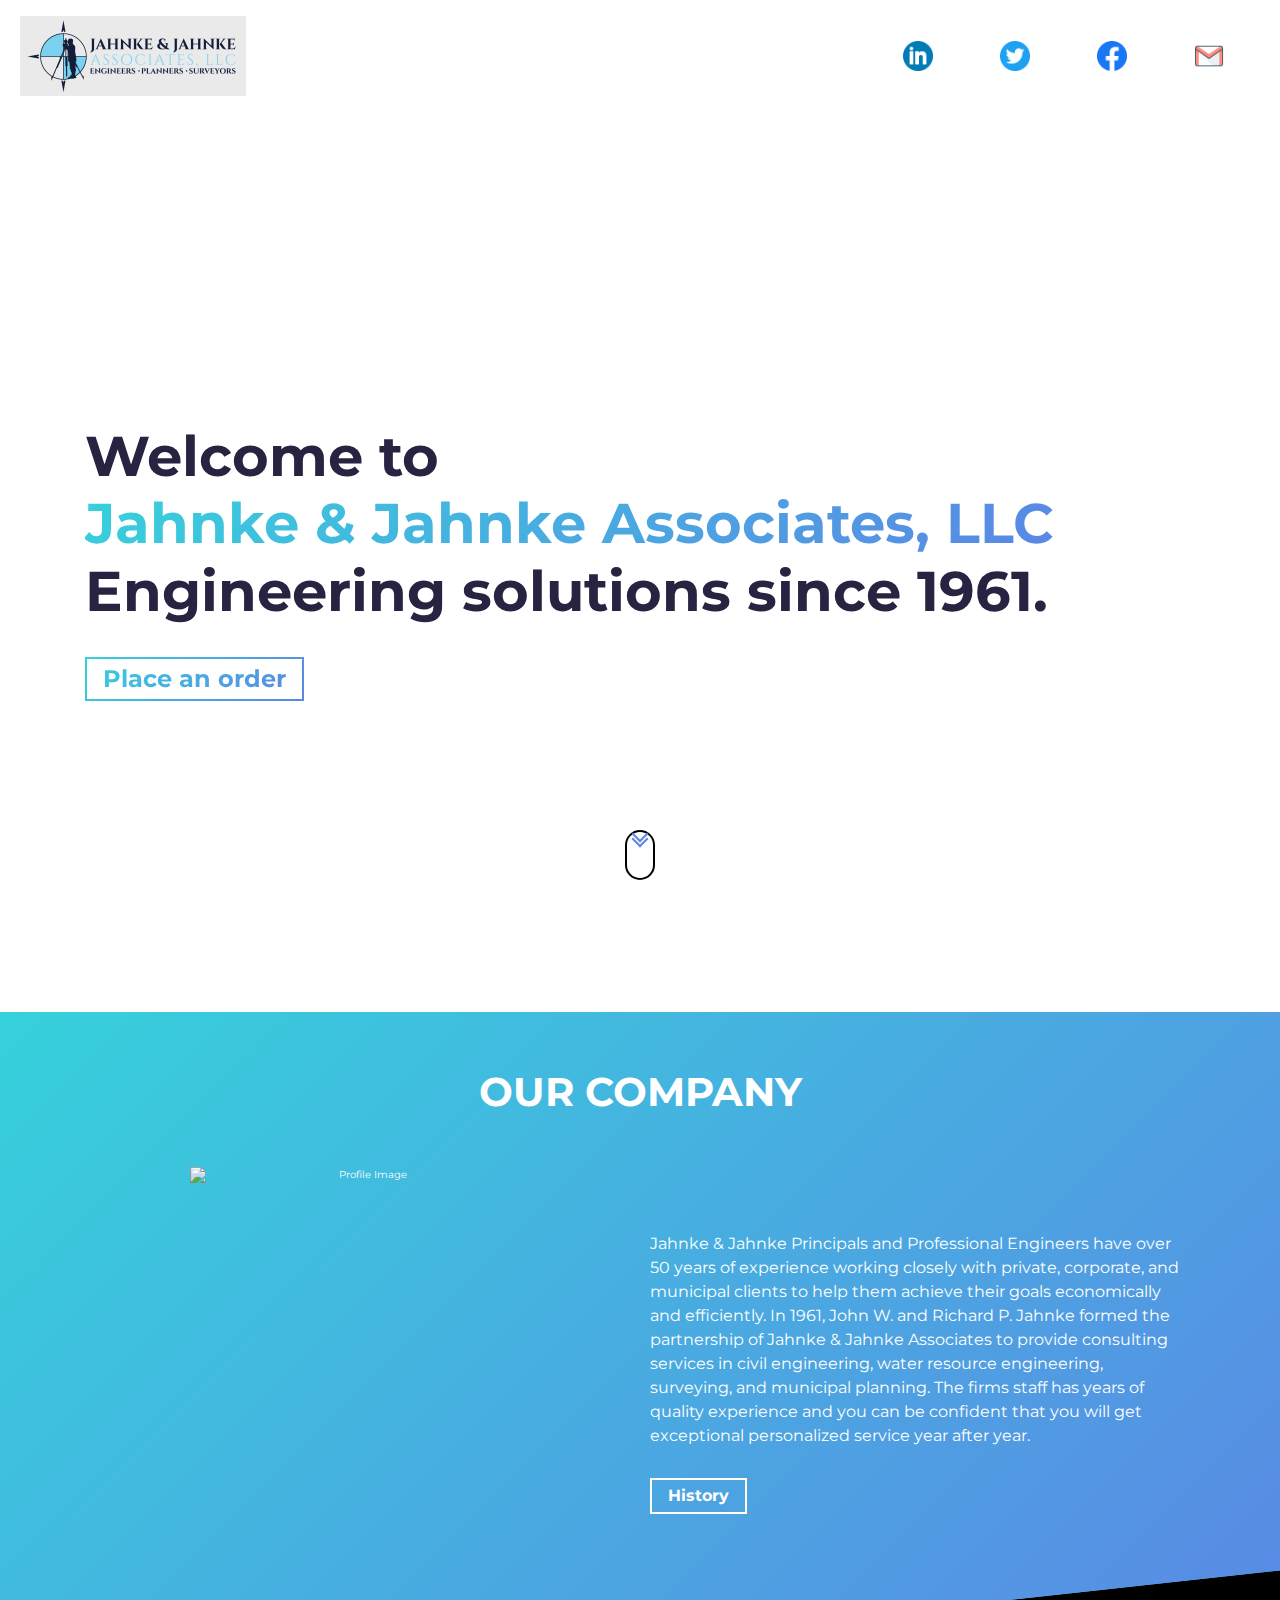
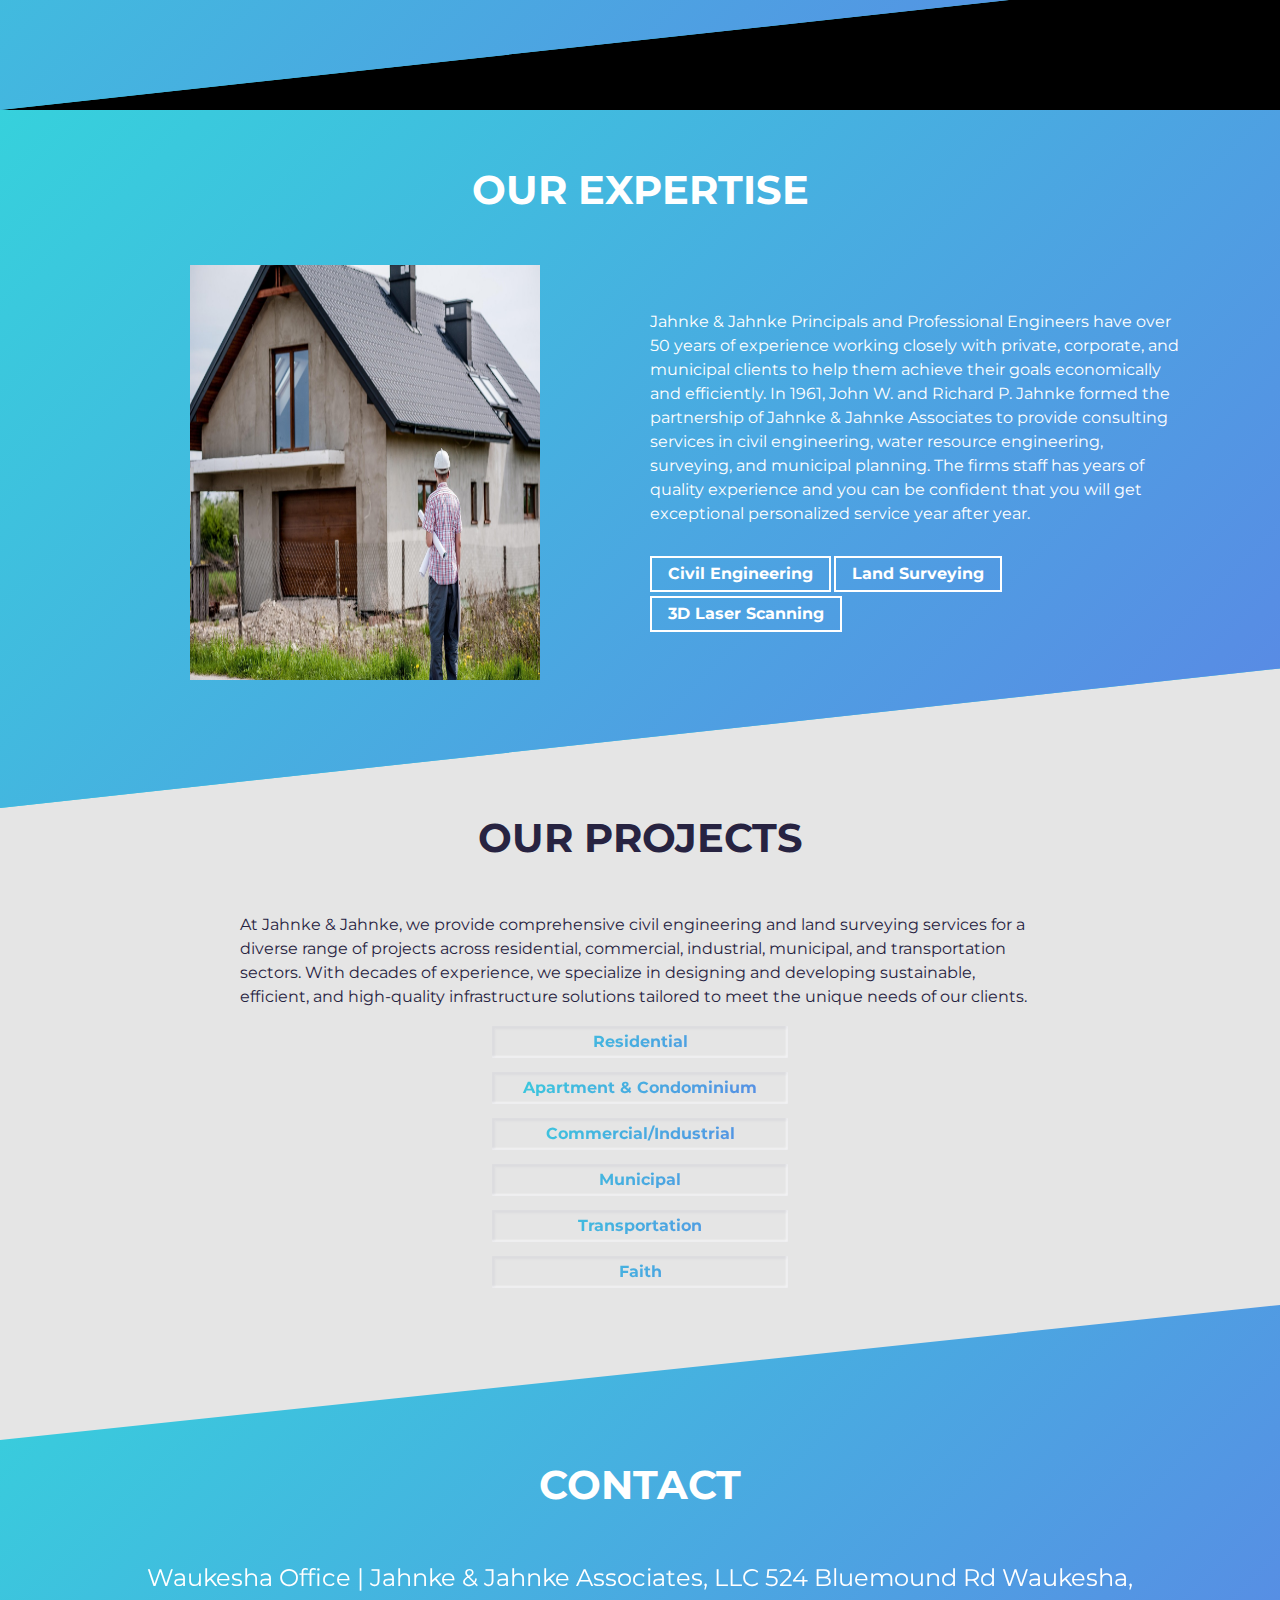
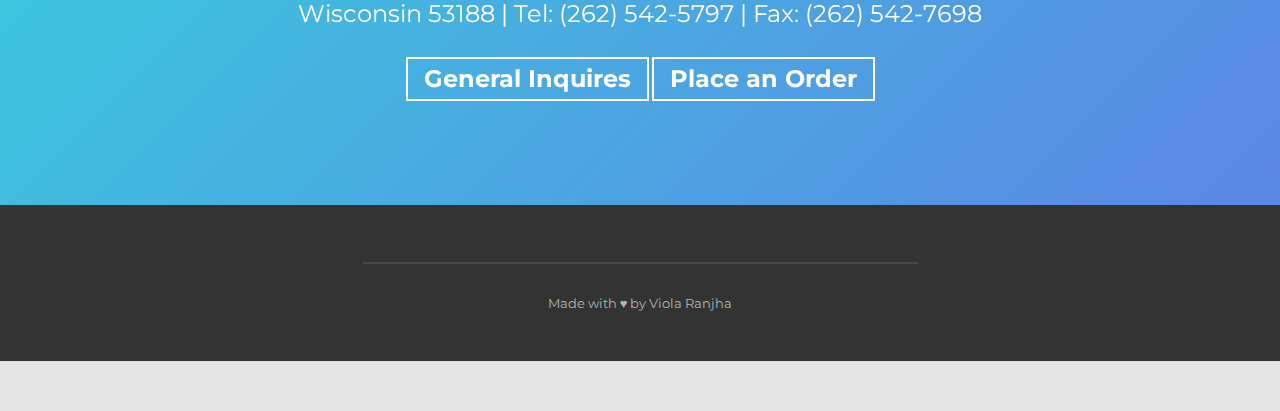
==== commit 32356f2d: "added order form, social icons, misc" ====
--- a/index.html
+++ b/index.html
@@ -83,6 +83,70 @@
         font-size: 40px;
         cursor: pointer;
       }
+      body {
+            font-family: Arial, sans-serif;
+            margin: 0;
+            padding: 0;
+            background-color: #000;
+            color: #fff;
+        }
+        body {
+            font-family: Arial, sans-serif;
+            margin: 0;
+            padding: 0;
+            background-color: #000;
+            color: #fff;
+        }
+        .header {
+            display: flex;
+            justify-content: space-between;
+            align-items: center;
+            background-color: white;
+            padding: 15px 20px;
+        }
+        .header img {
+            height: 80px; /* Increased logo size */
+        }
+        .header .social-links {
+            display: flex;
+            gap: 15px;
+        }
+        .header .social-links a {
+            color: white;
+            text-decoration: none;
+            font-size: 24px;
+        }
+        .header .social-links a:hover {
+            color: #aaa;
+        }
+        .header .social-links img {
+            width: 30px;
+            height: 30px;
+        }
+    </style>
+</head>
+<body>
+    <header class="header">
+        <img src="assets/fulllogo.png" alt="Company Logo">
+        <div class="social-links">
+            <a href="https://www.linkedin.com" target="_blank">
+                <img src="assets/linkedin.png" alt="LinkedIn">
+            </a>
+            <a href="https://www.twitter.com" target="_blank">
+                <img src="assets/twitter.png" alt="Twitter">
+            </a>
+            <a href="https://www.facebook.com" target="_blank">
+                <img src="assets/facebook.png" alt="Facebook">
+            </a>
+            <a href="mailto:survey@jahnkeandjahnke.com">
+                <img src="assets/email.png" alt="Email">
+            </a>
+        </div>
+    </header>
+</body>
+</html>
+
+
     </style>
   </head>
   <body>
@@ -95,7 +159,7 @@
           Engineering solutions since 1961.
         </h1>
         <p class="hero-cta">
-          <a class="cta-btn cta-btn--hero" href="survey@jahnkeandjahnke.com">Place an order</a>
+          <a class="cta-btn cta-btn--hero" href="orderform.html">Place an order</a>
         </p>
       </section>
       <a href="#about" class="scroll-down-link" aria-label="scroll-down">
@@ -180,22 +244,22 @@
                 At Jahnke & Jahnke, we provide comprehensive civil engineering and land surveying services for a diverse range of projects across residential, commercial, industrial, municipal, and transportation sectors. With decades of experience, we specialize in designing and developing sustainable, efficient, and high-quality infrastructure solutions tailored to meet the unique needs of our clients.
               </p>
               <div class="project-wrapper__text-btns">
-                <a href="https://skintea.netlify.app/" target="_blank" rel="noopener noreferrer"
+                <a href="residential.html" target="_blank" rel="noopener noreferrer"
                    class="cta-btn cta-btn--hero cta-btn--projects">Residential</a>
             
-                <a href="https://skintea.netlify.app/" target="_blank" rel="noopener noreferrer"
+                <a href="aptcondo.html" target="_blank" rel="noopener noreferrer"
                    class="cta-btn cta-btn--hero cta-btn--projects">Apartment & Condominium</a>
             
-                <a href="https://skintea.netlify.app/" target="_blank" rel="noopener noreferrer"
+                <a href="comind.html" target="_blank" rel="noopener noreferrer"
                    class="cta-btn cta-btn--hero cta-btn--projects">Commercial/Industrial</a>
             
                 <a href="https://skintea.netlify.app/" target="_blank" rel="noopener noreferrer"
                    class="cta-btn cta-btn--hero cta-btn--projects">Municipal</a>
             
-                <a href="https://skintea.netlify.app/" target="_blank" rel="noopener noreferrer"
+                <a href="transportation.html" target="_blank" rel="noopener noreferrer"
                    class="cta-btn cta-btn--hero cta-btn--projects">Transportation</a>
             
-                <a href="https://skintea.netlify.app/" target="_blank" rel="noopener noreferrer"
+                <a href="faith.html" target="_blank" rel="noopener noreferrer"
                    class="cta-btn cta-btn--hero cta-btn--projects">Faith</a>
             </div>
             
@@ -225,8 +289,17 @@
       <div class="container">
         <h2 class="section-title">Contact</h2>
         <div class="contact-wrapper">
-          <p class="contact-wrapper__text">Lets talk about your project today!</p>
-          <a href="mailto:ranjha.viola@gmail.com" class="cta-btn cta-btn--resume">Email Me</a>
+          <p class="contact-wrapper__text">Waukesha Office |
+
+            Jahnke & Jahnke Associates, LLC
+            524 Bluemound Rd
+            Waukesha, Wisconsin 53188 |
+            
+            Tel: (262) 542-5797 |
+            Fax: (262) 542-7698
+          </p>
+          <a href="contact.html" class="cta-btn cta-btn--resume">General Inquires</a>
+          <a href="orderform.html" class="cta-btn cta-btn--resume">Place an Order</a>
         </div>
       </div>
     </section>
@@ -238,24 +311,6 @@
         <a href="#hero" class="back-to-top" aria-label="go back to top">
           <i class="fa fa-angle-up fa-2x" aria-hidden="true"></i>
         </a>
-        <div class="social-links">
-          <a
-            href="https://www.linkedin.com/in/viola-ranjha-858844133/"
-            target="_blank"
-            rel="noopener noreferrer"
-            aria-label="linkedin"
-          >
-            <i class="fa-brands fa-linkedin"></i>
-          </a>
-          <a
-            href="https://github.com/vmr093"
-            target="_blank"
-            rel="noopener noreferrer"
-            aria-label="github"
-          >
-            <i class="fa-brands fa-github"></i>
-          </a>
-        </div>
         <hr />
         <p class="footer__text">
            <br />Made with &hearts; by Viola Ranjha
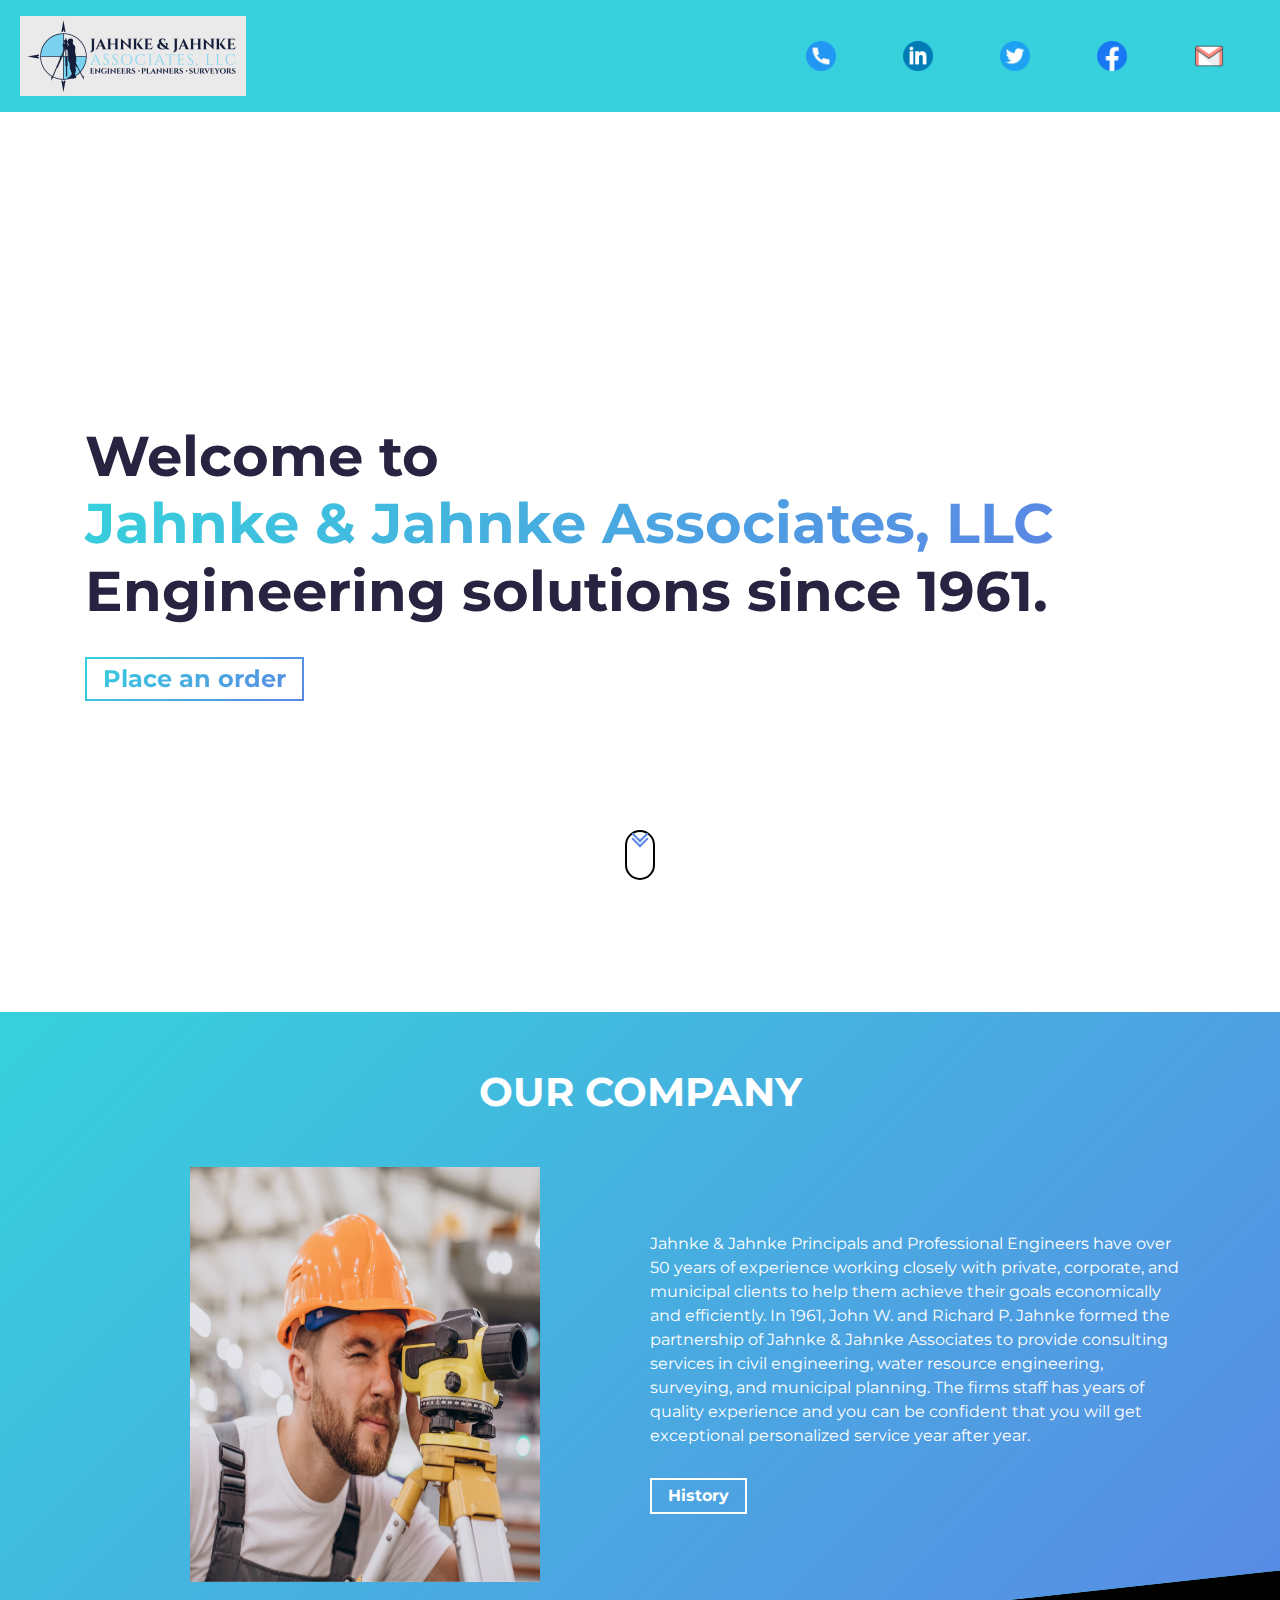
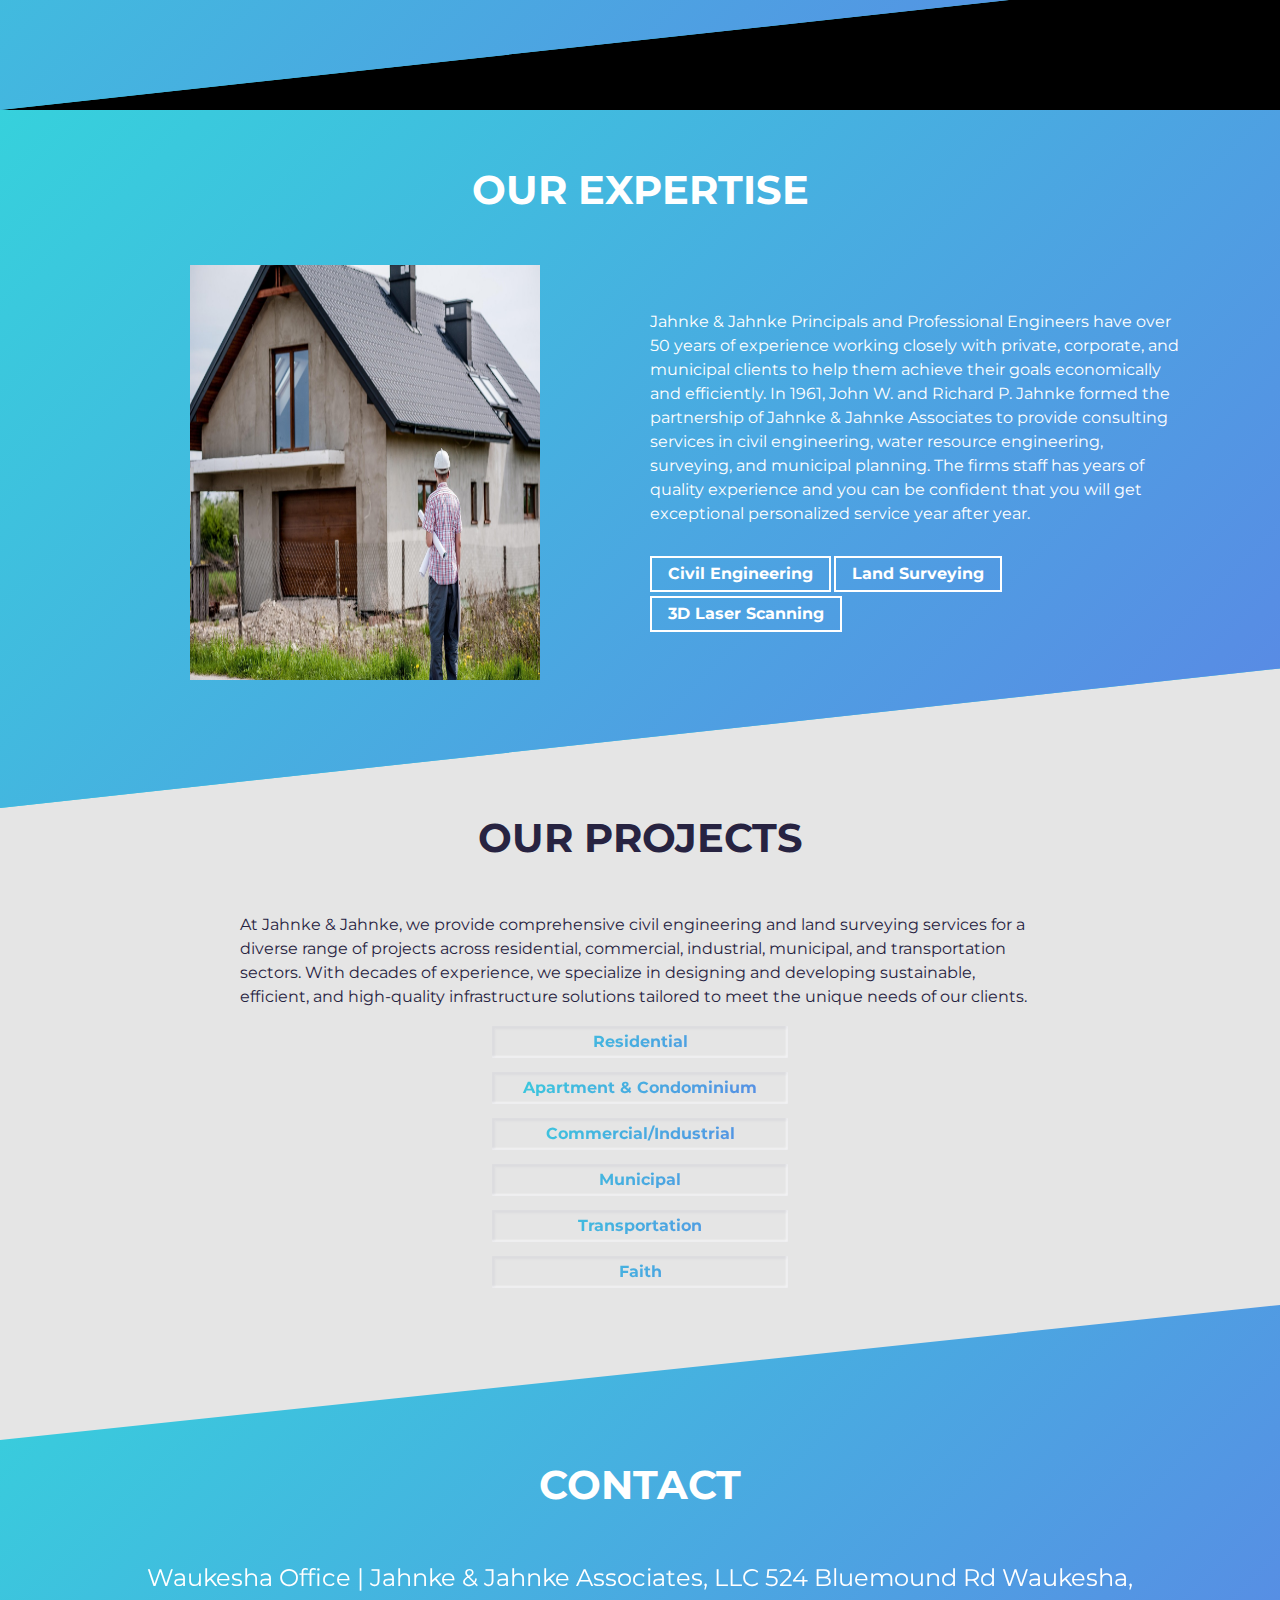
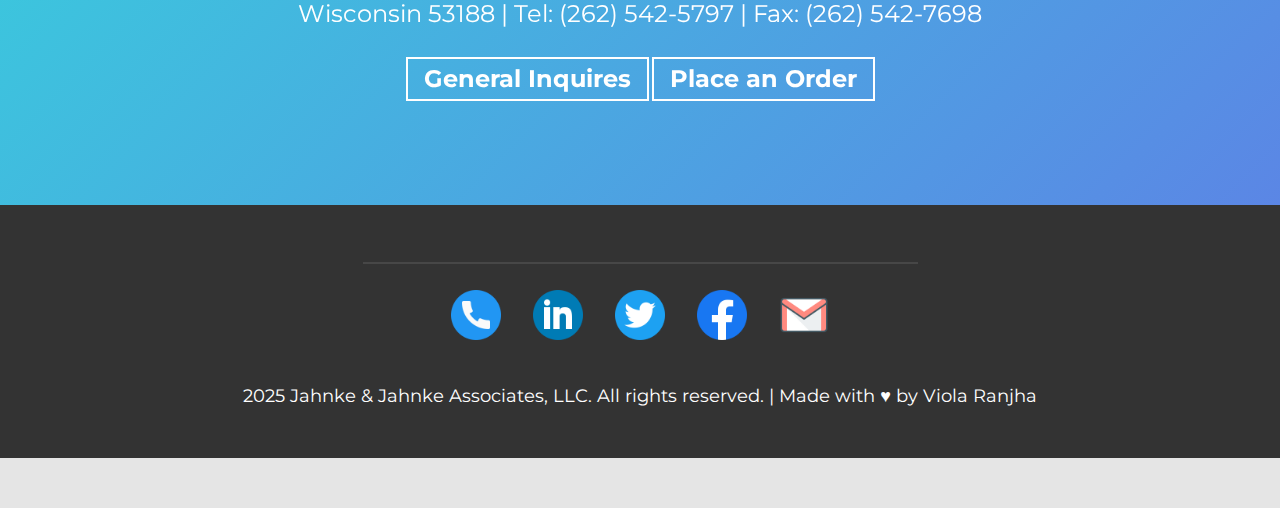
==== commit fadb3be6: "updates to footer" ====
--- a/index.html
+++ b/index.html
@@ -101,7 +101,7 @@
             display: flex;
             justify-content: space-between;
             align-items: center;
-            background-color: white;
+            background-color: #36d1dc;
             padding: 15px 20px;
         }
         .header img {
@@ -123,12 +123,29 @@
             width: 30px;
             height: 30px;
         }
+
+        footer {
+            background-color: #000; /* Ensure background is black */
+            color: #fff; /* Set text color to white */
+            text-align: center;
+            padding: 5px 0; /* Add padding for spacing */
+            font-size: 18px; /* Make text bigger */
+        }
+
+        footer a {
+            color: #fff; /* Ensure links are also white */
+            text-decoration: none; /* Remove underlines */
+            font-size: 18px; /* Adjust link size */
+          }
     </style>
 </head>
 <body>
     <header class="header">
         <img src="assets/fulllogo.png" alt="Company Logo">
         <div class="social-links">
+          <a href="tel:+12625425797">
+            <img src="assets/phone.png" alt="Call Us">
+          </a>        
             <a href="https://www.linkedin.com" target="_blank">
                 <img src="assets/linkedin.png" alt="LinkedIn">
             </a>
@@ -176,7 +193,7 @@
           <div class="about-wrapper__image">
             <img
               class="img-fluid"
-              src="./assets/ourcompany.jpg"
+              src="./assets/ourcompany.png"
               alt="Profile Image"
               width="415"
               height="415"
@@ -313,7 +330,24 @@
         </a>
         <hr />
         <p class="footer__text">
-           <br />Made with &hearts; by Viola Ranjha
+          <div class="social-links">
+            <a href="tel:+12625425797">
+              <img src="assets/phone.png" alt="Call Us">
+            </a>        
+              <a href="https://www.linkedin.com" target="_blank">
+                  <img src="assets/linkedin.png" alt="LinkedIn">
+              </a>
+              <a href="https://www.twitter.com" target="_blank">
+                  <img src="assets/twitter.png" alt="Twitter">
+              </a>
+              <a href="https://www.facebook.com" target="_blank">
+                  <img src="assets/facebook.png" alt="Facebook">
+              </a>
+              <a href="mailto:survey@jahnkeandjahnke.com">
+                  <img src="assets/email.png" alt="Email">
+              </a>
+          </div>
+           <br />2025 Jahnke & Jahnke Associates, LLC. All rights reserved. | Made with &hearts; by Viola Ranjha
         </p>
       </div>
     </footer>
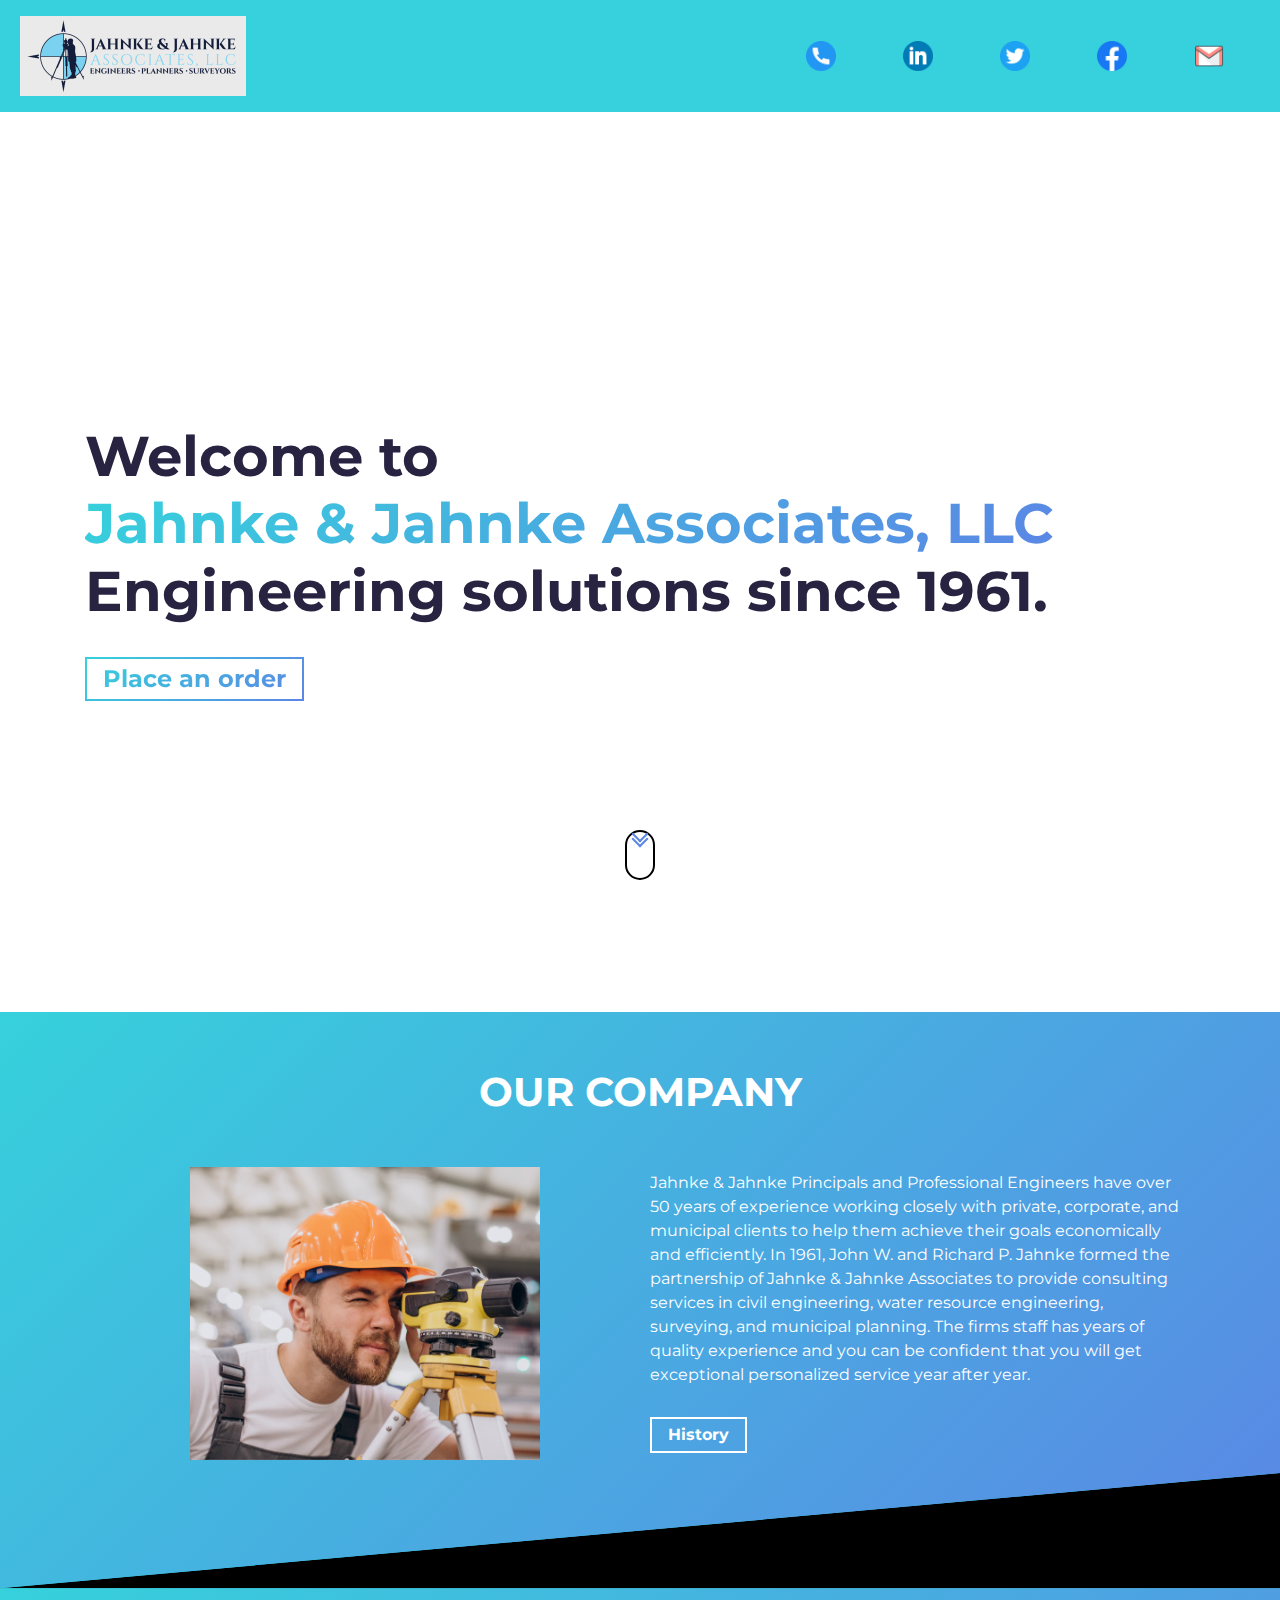
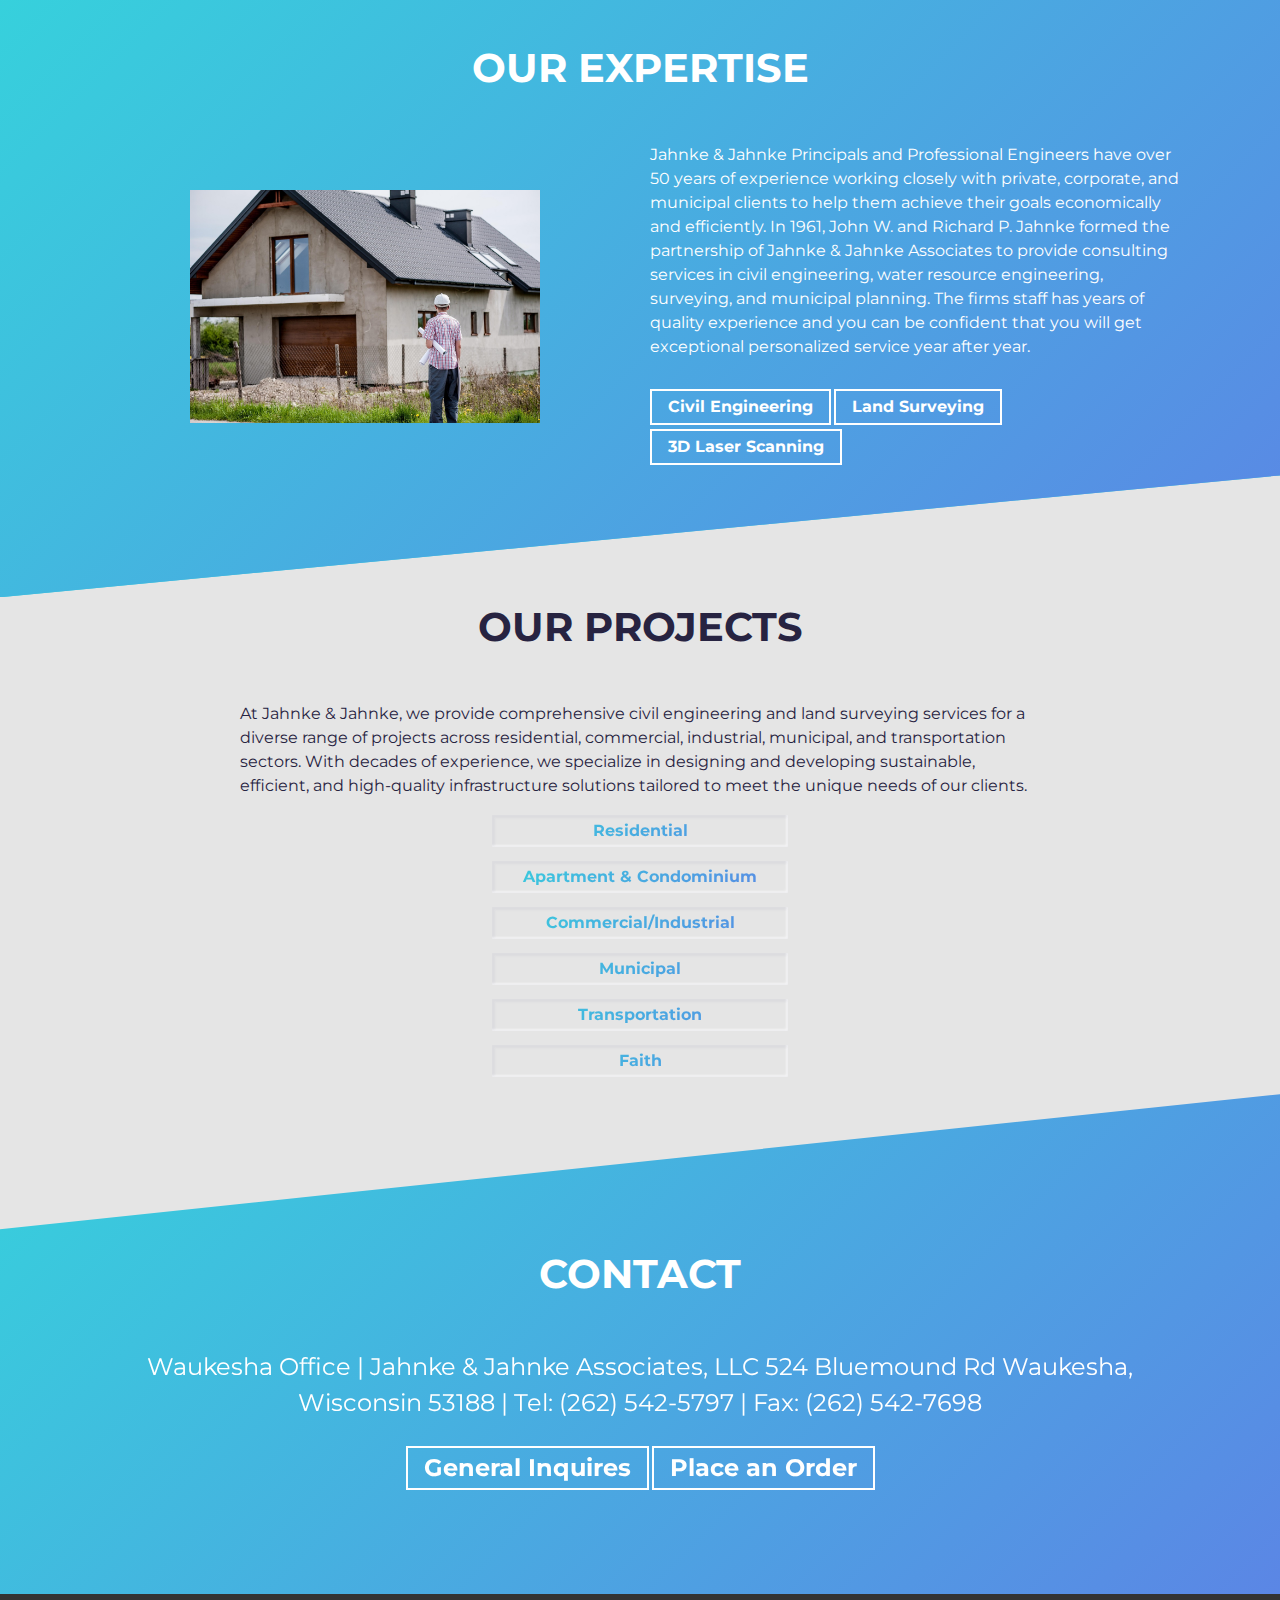
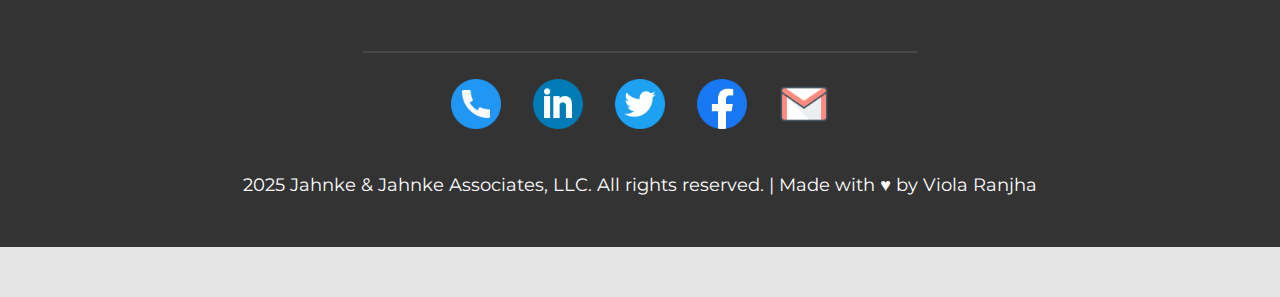
==== commit f7b0c3fd: "updating links and picture warping" ====
--- a/index.html
+++ b/index.html
@@ -146,13 +146,13 @@
           <a href="tel:+12625425797">
             <img src="assets/phone.png" alt="Call Us">
           </a>        
-            <a href="https://www.linkedin.com" target="_blank">
-                <img src="assets/linkedin.png" alt="LinkedIn">
-            </a>
-            <a href="https://www.twitter.com" target="_blank">
+          <a href="https://www.linkedin.com/company/jahnkeandjahnke/" target="_blank">
+            <img src="assets/linkedin.png" alt="LinkedIn">
+        </a>        
+            <a href="https://x.com/jahnkeandjahnke" target="_blank">
                 <img src="assets/twitter.png" alt="Twitter">
             </a>
-            <a href="https://www.facebook.com" target="_blank">
+            <a href="https://www.facebook.com/jahnkeandjahnke" target="_blank">
                 <img src="assets/facebook.png" alt="Facebook">
             </a>
             <a href="mailto:survey@jahnkeandjahnke.com">
--- a/css/main.css
+++ b/css/main.css
@@ -1 +1 @@
-@import"https://fonts.googleapis.com/css2?family=Montserrat:wght@400;700&display=swap";*{margin:0;padding:0;box-sizing:border-box;font-family:"Montserrat",sans-serif}html{font-size:62.5%;scroll-behavior:smooth}body{text-align:center;line-height:1.5}h1{font-weight:700}p,a{font-size:1.6rem}a{text-decoration:none}a:hover{transition:all .3s ease-in-out}.section-title{margin-bottom:4.5rem;font-size:4rem;text-transform:uppercase}@media(max-width: 37.5em){.section-title{font-size:2.8rem}}.dark-blue-color{color:#272341}.text-color-main{margin-left:1rem;color:#5b86e5;-webkit-text-fill-color:#5b86e5}@supports((-webkit-background-clip: text) or (background-clip: text)) or (-webkit-background-clip: text){.text-color-main{background-image:linear-gradient(135deg, #36d1dc 0%, #5b86e5 100%);-webkit-background-clip:text;background-clip:text;-webkit-text-fill-color:rgba(0,0,0,0);color:rgba(0,0,0,0)}}@media(max-width: 37.5em){.text-color-main{margin:0;background-image:none;-webkit-text-fill-color:#5b86e5;box-shadow:none}}.cta-btn{display:inline-block;position:relative;padding:.8rem 1.6rem;font-weight:bold;line-height:1;z-index:1;overflow:hidden;border-radius:3px;transition:all cubic-bezier(0.19, 1, 0.22, 1) .6s}.cta-btn:hover{box-shadow:1.5px 1.5px 3px rgba(174,174,192,.4),-1px -1px 3px #fff}@media(max-width: 37.5em){.cta-btn:hover{box-shadow:none}}.cta-btn::after{content:"";display:block;position:absolute;background-image:linear-gradient(135deg, #36d1dc 0%, #5b86e5 100%);width:0px;height:100%;left:0;top:0;z-index:-1;transition:all cubic-bezier(0.19, 1, 0.22, 1) .6s}@media(max-width: 37.5em){.cta-btn::after{width:0;height:0;background-image:none}}.cta-btn--hero{color:#5b86e5;-webkit-text-fill-color:#5b86e5;border:2px solid rgba(0,0,0,0);-o-border-image:linear-gradient(135deg, #36d1dc 0%, #5b86e5 100%);border-image:linear-gradient(135deg, #36d1dc 0%, #5b86e5 100%);border-image-slice:1}@supports((-webkit-background-clip: text) or (background-clip: text)) or (-webkit-background-clip: text){.cta-btn--hero{background-image:linear-gradient(135deg, #36d1dc 0%, #5b86e5 100%);-webkit-background-clip:text;background-clip:text;-webkit-text-fill-color:rgba(0,0,0,0);color:rgba(0,0,0,0)}}@media screen and (-ms-high-contrast: active),screen and (-ms-high-contrast: none){.cta-btn--hero{color:#5b86e5}.cta-btn--hero:hover{color:#fff}}@media(max-width: 37.5em){.cta-btn--hero{background-image:none;border:2px solid #5b86e5;box-shadow:none;-webkit-text-fill-color:#5b86e5}}.cta-btn--hero::after{height:410%;width:150%;transform:translate(-98%, -25%) rotate(45deg)}.cta-btn--hero:hover{-webkit-text-fill-color:#fff;text-decoration:none}@media(max-width: 37.5em){.cta-btn--hero:hover{-webkit-text-fill-color:#5b86e5}}.cta-btn--hero:hover::after{transform:translate(-9%, -25%) rotate(45deg)}.cta-btn--resume{border-radius:0;color:#fff;border:2px solid #fff}.cta-btn--resume::after{background:#fff}.cta-btn--resume:hover{color:#5b86e5;text-decoration:none;box-shadow:none}@media(max-width: 37.5em){.cta-btn--resume:hover{color:#fff}}.cta-btn--resume:hover::after{width:100%}.cta-btn--projects{box-shadow:inset 1px 1px 2px 2px rgba(174,174,192,.15),inset -2px -2px 2px rgba(255,255,255,.7);border:2px solid rgba(0,0,0,0)}@media(max-width: 37.5em){.cta-btn--projects{border:none;box-shadow:1.5px 1.5px 3px rgba(174,174,192,.4),-1px -1px 3px #fff}}.cta-btn--projects::after{height:250%;width:130%}.cta-btn--projects::after{transform:translate(-98%, -30%) rotate(45deg)}.cta-btn--projects:hover{box-shadow:1.5px 1.5px 3px rgba(174,174,192,.4),-1px -1px 3px #fff}.cta-btn--projects:hover::after{transform:translate(-12%, -30%) rotate(45deg)}.footer{background-color:#333;padding:4.8rem 0}.footer__text{font-size:1.3rem;color:#b3b3b3}.footer__text a{font-size:1.3rem;color:#bfbfbf;transition:all .2s ease-in-out;display:inline-block}.footer__text a:hover,.footer__text a:active{color:#36d1dc}.footer hr{margin:1rem auto;border:0;width:50%;border-top:2px solid rgba(255,255,255,.1)}.social-links{display:flex;justify-content:center}.social-links a{font-size:3rem;display:flex;flex-direction:column;justify-content:center;color:#fff;width:5rem;height:5rem;margin:1.6rem 1.6rem;transition:all ease .2s}.social-links a i{transition:all ease-in-out .2s}.social-links a:hover{transform:scale(1.1) translateY(-2px)}.social-links a:hover .fa-twitter{color:#00acee}.social-links a:hover .fa-instagram{color:#c13584}.social-links a:hover .fa-linkedin{color:#4875b4}.social-links a:hover .fa-codepen{color:#212121}.back-to-top i{color:#fff;margin:1rem 0 1.6rem;transition:all 200ms ease}.back-to-top i:hover{transform:translateY(-2px)}section{padding:5rem 0rem}@media(max-width: 37.5em){section{border:none;padding-left:1rem;padding-right:1rem}}section .row{display:grid;gap:2rem;grid-template-columns:1fr 2fr;grid-template-rows:1fr;padding:0 1.5rem}@media(max-width: 56.25em){section .row{grid-template-columns:1fr;grid-template-rows:auto}}@media(max-width: 37.5em){section .row{padding:0}}section .row p+p{margin-top:1rem}section .row span{margin-top:2rem}.container{width:100%;padding:0 1.5rem;margin:0 auto;max-width:1140px}@media(max-width: 75em){.container{max-width:960px;width:100%}}@media(max-width: 56.25em){.container{max-width:720px;width:100%;justify-content:center}}@media(max-width: 48em){.container{max-width:720px;width:100%}}@media(max-width: 37.5em){.container{max-width:540px;width:100%}}#about{background-color:#36d1dc;background-image:linear-gradient(135deg, #36d1dc 0%, #5b86e5 100%);color:#fff;height:100%;-webkit-clip-path:polygon(0 0, 100% 0, 100% 80%, 0 100%);clip-path:polygon(0 0, 100% 0, 100% 80%, 0 100%);padding-bottom:10%}@media(max-width: 75em){#about{height:100%;-webkit-clip-path:none;clip-path:none}}#about .about-wrapper{grid-template-columns:1fr 1fr}@media(max-width: 37.5em){#about .about-wrapper{padding-bottom:5rem;grid-template-columns:1fr}}#about .about-wrapper__image{display:flex;height:100%;align-items:center;justify-content:center}#about .about-wrapper__image img{max-width:350px;width:100%}@media(max-width: 75em){#about .about-wrapper__image{height:100%}}@media(max-width: 48em){#about .about-wrapper__image{padding-bottom:4rem}}#about .about-wrapper__info{display:flex;height:100%;justify-content:center;flex-direction:column;text-align:left}@media(max-width: 48em){#about .about-wrapper__info{align-items:center;text-align:center}}#contact{background-image:linear-gradient(135deg, #36d1dc 0%, #5b86e5 100%);-webkit-clip-path:polygon(0 15vh, 100% 0, 100% 100%, 0 100%);clip-path:polygon(0 15vh, 100% 0, 100% 100%, 0 100%);padding:15rem 0 10rem 0;margin-top:-15rem;margin-bottom:-1px;color:#fff}@media(max-width: 75em){#contact{padding:10rem 0;margin-top:0;-webkit-clip-path:none;clip-path:none}}#contact .contact-wrapper{margin-top:3.2rem;padding:0 2rem;backface-visibility:hidden}#contact .contact-wrapper__text{margin-bottom:2.5rem}#contact .contact-wrapper__text,#contact .contact-wrapper a{font-size:2.4rem}@media(max-width: 37.5em){#contact .contact-wrapper__text,#contact .contact-wrapper a{font-size:2rem}}#hero{min-height:100vh;height:100vh;display:flex;align-items:center;background:#fff;font-weight:400;color:#272341;padding:0rem 5.6rem;top:0;left:0;bottom:0;right:0;z-index:-1;line-height:1.2;animation:hidden 1000ms linear forwards}@media(max-width: 56.25em){#hero{justify-content:center}}@media(max-width: 37.5em){#hero{padding:0rem 1.6rem}}#hero .hero-title{font-size:5.6rem;font-weight:700;margin-bottom:3.2rem;text-align:left}#hero .hero-title span{margin:0;display:inline-block}@media(max-width: 75em){#hero .hero-title{font-size:4rem}}@media(max-width: 56.25em){#hero .hero-title{font-size:3.6rem;text-align:center}}@media(max-width: 37.5em){#hero .hero-title{font-size:3.5rem;line-height:1.5}}@media(max-width: 20em){#hero .hero-title{font-size:2.8rem}}#hero .hero-cta{display:flex}@media(max-width: 56.25em){#hero .hero-cta{justify-content:center}}#hero .hero-cta a{font-size:2.4rem}@media(max-width: 37.5em){#hero .hero-cta a{font-size:2rem}}.scroll-down-link{position:absolute;left:50%;bottom:20px;transform:translateX(-50%)}.scroll-down{height:50px;width:30px;border:2px solid #000;border-radius:50px;cursor:pointer}.scroll-down::before,.scroll-down::after{height:10px;width:10px;content:"";position:absolute;top:20%;left:50%;border:2px solid #5b86e5;transform:translate(-50%, -100%) rotate(45deg);border-top:none;border-left:none;animation:scroll-down 1s ease-in-out infinite}.scroll-down::after{top:30%;animation-delay:.3s}@keyframes hidden{0%{opacity:0}50%{opacity:0}100%{opacity:1}}@keyframes scroll-down{0%{opacity:0}30%{opacity:1}60%{opacity:1}100%{opacity:0;top:90%}}#projects{background-color:#e5e5e5;color:#272341;margin-top:-15rem;padding-top:15rem}@media(max-width: 75em){#projects{margin-top:0;padding-top:5rem}}@media(max-width: 37.5em){#projects{padding-bottom:1px}}#projects .project-wrapper{margin-bottom:15rem}@media(max-width: 37.5em){#projects .project-wrapper{margin-bottom:0rem}}#projects .project-wrapper .row{margin:0;margin-bottom:8rem}@media(max-width: 37.5em){#projects .project-wrapper .row{margin-bottom:4rem}}#projects .project-wrapper__text{width:100%;text-align:left}@media(max-width: 75em){#projects .project-wrapper__text{margin-bottom:4.8rem}}@media(max-width: 37.5em){#projects .project-wrapper__text{margin-bottom:2.5rem}}#projects .project-wrapper__text-title{font-weight:bold;margin-bottom:1.8rem;font-size:2.5rem}@media(max-width: 37.5em){#projects .project-wrapper__text-title{font-size:2rem}}#projects .project-wrapper__text-info{margin-bottom:1.5rem}#projects .project-wrapper__text-btns{width:100%;display:flex;align-items:center;flex-wrap:wrap}#projects .project-wrapper__image{width:90%;margin:0 auto}@media(max-width: 75em){#projects .project-wrapper__image{width:100%;margin:0}}#projects .project-wrapper__image .thumbnail{border:none;box-shadow:8px 8px 9px 7px rgba(174,174,192,.4),-5px -5px 15px 7px #fff}#projects .project-wrapper__image .thumbnail .img-fluid{width:100%;height:auto;vertical-align:middle;border-radius:2px}@media(max-width: 37.5em){#projects .project-wrapper__image .thumbnail{box-shadow:none;border:1px solid #d2d2d2;margin-bottom:3.2rem;transform:none}}.project-wrapper__text-btns{display:flex;flex-direction:column;align-items:center;gap:1rem}.project-wrapper__text-btns a{display:block;width:100%;max-width:300px;text-align:center}.project-wrapper .row{display:flex;flex-direction:column;align-items:center;text-align:center;gap:2rem}.project-wrapper__text{max-width:800px;text-align:center}.project-wrapper__text-btns{display:flex;flex-direction:column;align-items:center;gap:1rem}+@import"https://fonts.googleapis.com/css2?family=Montserrat:wght@400;700&display=swap";*{margin:0;padding:0;box-sizing:border-box;font-family:"Montserrat",sans-serif}html{font-size:62.5%;scroll-behavior:smooth}body{text-align:center;line-height:1.5}h1{font-weight:700}p,a{font-size:1.6rem}a{text-decoration:none}a:hover{transition:all .3s ease-in-out}.section-title{margin-bottom:4.5rem;font-size:4rem;text-transform:uppercase}@media(max-width: 37.5em){.section-title{font-size:2.8rem}}.dark-blue-color{color:#272341}.text-color-main{margin-left:1rem;color:#5b86e5;-webkit-text-fill-color:#5b86e5}@supports((-webkit-background-clip: text) or (background-clip: text)) or (-webkit-background-clip: text){.text-color-main{background-image:linear-gradient(135deg, #36d1dc 0%, #5b86e5 100%);-webkit-background-clip:text;background-clip:text;-webkit-text-fill-color:rgba(0,0,0,0);color:rgba(0,0,0,0)}}@media(max-width: 37.5em){.text-color-main{margin:0;background-image:none;-webkit-text-fill-color:#5b86e5;box-shadow:none}}.cta-btn{display:inline-block;position:relative;padding:.8rem 1.6rem;font-weight:bold;line-height:1;z-index:1;overflow:hidden;border-radius:3px;transition:all cubic-bezier(0.19, 1, 0.22, 1) .6s}.cta-btn:hover{box-shadow:1.5px 1.5px 3px rgba(174,174,192,.4),-1px -1px 3px #fff}@media(max-width: 37.5em){.cta-btn:hover{box-shadow:none}}.cta-btn::after{content:"";display:block;position:absolute;background-image:linear-gradient(135deg, #36d1dc 0%, #5b86e5 100%);width:0px;height:100%;left:0;top:0;z-index:-1;transition:all cubic-bezier(0.19, 1, 0.22, 1) .6s}@media(max-width: 37.5em){.cta-btn::after{width:0;height:0;background-image:none}}.cta-btn--hero{color:#5b86e5;-webkit-text-fill-color:#5b86e5;border:2px solid rgba(0,0,0,0);-o-border-image:linear-gradient(135deg, #36d1dc 0%, #5b86e5 100%);border-image:linear-gradient(135deg, #36d1dc 0%, #5b86e5 100%);border-image-slice:1}@supports((-webkit-background-clip: text) or (background-clip: text)) or (-webkit-background-clip: text){.cta-btn--hero{background-image:linear-gradient(135deg, #36d1dc 0%, #5b86e5 100%);-webkit-background-clip:text;background-clip:text;-webkit-text-fill-color:rgba(0,0,0,0);color:rgba(0,0,0,0)}}@media screen and (-ms-high-contrast: active),screen and (-ms-high-contrast: none){.cta-btn--hero{color:#5b86e5}.cta-btn--hero:hover{color:#fff}}@media(max-width: 37.5em){.cta-btn--hero{background-image:none;border:2px solid #5b86e5;box-shadow:none;-webkit-text-fill-color:#5b86e5}}.cta-btn--hero::after{height:410%;width:150%;transform:translate(-98%, -25%) rotate(45deg)}.cta-btn--hero:hover{-webkit-text-fill-color:#fff;text-decoration:none}@media(max-width: 37.5em){.cta-btn--hero:hover{-webkit-text-fill-color:#5b86e5}}.cta-btn--hero:hover::after{transform:translate(-9%, -25%) rotate(45deg)}.cta-btn--resume{border-radius:0;color:#fff;border:2px solid #fff}.cta-btn--resume::after{background:#fff}.cta-btn--resume:hover{color:#5b86e5;text-decoration:none;box-shadow:none}@media(max-width: 37.5em){.cta-btn--resume:hover{color:#fff}}.cta-btn--resume:hover::after{width:100%}.cta-btn--projects{box-shadow:inset 1px 1px 2px 2px rgba(174,174,192,.15),inset -2px -2px 2px rgba(255,255,255,.7);border:2px solid rgba(0,0,0,0)}@media(max-width: 37.5em){.cta-btn--projects{border:none;box-shadow:1.5px 1.5px 3px rgba(174,174,192,.4),-1px -1px 3px #fff}}.cta-btn--projects::after{height:250%;width:130%}.cta-btn--projects::after{transform:translate(-98%, -30%) rotate(45deg)}.cta-btn--projects:hover{box-shadow:1.5px 1.5px 3px rgba(174,174,192,.4),-1px -1px 3px #fff}.cta-btn--projects:hover::after{transform:translate(-12%, -30%) rotate(45deg)}.footer{background-color:#333;padding:4.8rem 0}.footer__text{font-size:1.3rem;color:#b3b3b3}.footer__text a{font-size:1.3rem;color:#bfbfbf;transition:all .2s ease-in-out;display:inline-block}.footer__text a:hover,.footer__text a:active{color:#36d1dc}.footer hr{margin:1rem auto;border:0;width:50%;border-top:2px solid rgba(255,255,255,.1)}.social-links{display:flex;justify-content:center}.social-links a{font-size:3rem;display:flex;flex-direction:column;justify-content:center;color:#fff;width:5rem;height:5rem;margin:1.6rem 1.6rem;transition:all ease .2s}.social-links a i{transition:all ease-in-out .2s}.social-links a:hover{transform:scale(1.1) translateY(-2px)}.social-links a:hover .fa-twitter{color:#00acee}.social-links a:hover .fa-instagram{color:#c13584}.social-links a:hover .fa-linkedin{color:#4875b4}.social-links a:hover .fa-codepen{color:#212121}.back-to-top i{color:#fff;margin:1rem 0 1.6rem;transition:all 200ms ease}.back-to-top i:hover{transform:translateY(-2px)}section{padding:5rem 0rem}@media(max-width: 37.5em){section{border:none;padding-left:1rem;padding-right:1rem}}section .row{display:grid;gap:2rem;grid-template-columns:1fr 2fr;grid-template-rows:1fr;padding:0 1.5rem}@media(max-width: 56.25em){section .row{grid-template-columns:1fr;grid-template-rows:auto}}@media(max-width: 37.5em){section .row{padding:0}}section .row p+p{margin-top:1rem}section .row span{margin-top:2rem}.container{width:100%;padding:0 1.5rem;margin:0 auto;max-width:1140px}@media(max-width: 75em){.container{max-width:960px;width:100%}}@media(max-width: 56.25em){.container{max-width:720px;width:100%;justify-content:center}}@media(max-width: 48em){.container{max-width:720px;width:100%}}@media(max-width: 37.5em){.container{max-width:540px;width:100%}}#about{background-color:#36d1dc;background-image:linear-gradient(135deg, #36d1dc 0%, #5b86e5 100%);color:#fff;height:100%;-webkit-clip-path:polygon(0 0, 100% 0, 100% 80%, 0 100%);clip-path:polygon(0 0, 100% 0, 100% 80%, 0 100%);padding-bottom:10%}@media(max-width: 75em){#about{height:100%;-webkit-clip-path:none;clip-path:none}}#about .about-wrapper{grid-template-columns:1fr 1fr}@media(max-width: 37.5em){#about .about-wrapper{padding-bottom:5rem;grid-template-columns:1fr}}#about .about-wrapper__image{display:flex;height:100%;align-items:center;justify-content:center}#about .about-wrapper__image img{max-width:350px;width:100%}@media(max-width: 75em){#about .about-wrapper__image{height:100%}}@media(max-width: 48em){#about .about-wrapper__image{padding-bottom:4rem}}#about .about-wrapper__info{display:flex;height:100%;justify-content:center;flex-direction:column;text-align:left}@media(max-width: 48em){#about .about-wrapper__info{align-items:center;text-align:center}}#contact{background-image:linear-gradient(135deg, #36d1dc 0%, #5b86e5 100%);-webkit-clip-path:polygon(0 15vh, 100% 0, 100% 100%, 0 100%);clip-path:polygon(0 15vh, 100% 0, 100% 100%, 0 100%);padding:15rem 0 10rem 0;margin-top:-15rem;margin-bottom:-1px;color:#fff}@media(max-width: 75em){#contact{padding:10rem 0;margin-top:0;-webkit-clip-path:none;clip-path:none}}#contact .contact-wrapper{margin-top:3.2rem;padding:0 2rem;backface-visibility:hidden}#contact .contact-wrapper__text{margin-bottom:2.5rem}#contact .contact-wrapper__text,#contact .contact-wrapper a{font-size:2.4rem}@media(max-width: 37.5em){#contact .contact-wrapper__text,#contact .contact-wrapper a{font-size:2rem}}#hero{min-height:100vh;height:100vh;display:flex;align-items:center;background:#fff;font-weight:400;color:#272341;padding:0rem 5.6rem;top:0;left:0;bottom:0;right:0;z-index:-1;line-height:1.2;animation:hidden 1000ms linear forwards}@media(max-width: 56.25em){#hero{justify-content:center}}@media(max-width: 37.5em){#hero{padding:0rem 1.6rem}}#hero .hero-title{font-size:5.6rem;font-weight:700;margin-bottom:3.2rem;text-align:left}#hero .hero-title span{margin:0;display:inline-block}@media(max-width: 75em){#hero .hero-title{font-size:4rem}}@media(max-width: 56.25em){#hero .hero-title{font-size:3.6rem;text-align:center}}@media(max-width: 37.5em){#hero .hero-title{font-size:3.5rem;line-height:1.5}}@media(max-width: 20em){#hero .hero-title{font-size:2.8rem}}#hero .hero-cta{display:flex}@media(max-width: 56.25em){#hero .hero-cta{justify-content:center}}#hero .hero-cta a{font-size:2.4rem}@media(max-width: 37.5em){#hero .hero-cta a{font-size:2rem}}.scroll-down-link{position:absolute;left:50%;bottom:20px;transform:translateX(-50%)}.scroll-down{height:50px;width:30px;border:2px solid #000;border-radius:50px;cursor:pointer}.scroll-down::before,.scroll-down::after{height:10px;width:10px;content:"";position:absolute;top:20%;left:50%;border:2px solid #5b86e5;transform:translate(-50%, -100%) rotate(45deg);border-top:none;border-left:none;animation:scroll-down 1s ease-in-out infinite}.scroll-down::after{top:30%;animation-delay:.3s}@keyframes hidden{0%{opacity:0}50%{opacity:0}100%{opacity:1}}@keyframes scroll-down{0%{opacity:0}30%{opacity:1}60%{opacity:1}100%{opacity:0;top:90%}}#projects{background-color:#e5e5e5;color:#272341;margin-top:-15rem;padding-top:15rem}@media(max-width: 75em){#projects{margin-top:0;padding-top:5rem}}@media(max-width: 37.5em){#projects{padding-bottom:1px}}#projects .project-wrapper{margin-bottom:15rem}@media(max-width: 37.5em){#projects .project-wrapper{margin-bottom:0rem}}#projects .project-wrapper .row{margin:0;margin-bottom:8rem}@media(max-width: 37.5em){#projects .project-wrapper .row{margin-bottom:4rem}}#projects .project-wrapper__text{width:100%;text-align:left}@media(max-width: 75em){#projects .project-wrapper__text{margin-bottom:4.8rem}}@media(max-width: 37.5em){#projects .project-wrapper__text{margin-bottom:2.5rem}}#projects .project-wrapper__text-title{font-weight:bold;margin-bottom:1.8rem;font-size:2.5rem}@media(max-width: 37.5em){#projects .project-wrapper__text-title{font-size:2rem}}#projects .project-wrapper__text-info{margin-bottom:1.5rem}#projects .project-wrapper__text-btns{width:100%;display:flex;align-items:center;flex-wrap:wrap}#projects .project-wrapper__image{width:90%;margin:0 auto}@media(max-width: 75em){#projects .project-wrapper__image{width:100%;margin:0}}#projects .project-wrapper__image .thumbnail{border:none;box-shadow:8px 8px 9px 7px rgba(174,174,192,.4),-5px -5px 15px 7px #fff}#projects .project-wrapper__image .thumbnail .img-fluid{width:100%;height:auto;vertical-align:middle;border-radius:2px}@media(max-width: 37.5em){#projects .project-wrapper__image .thumbnail{box-shadow:none;border:1px solid #d2d2d2;margin-bottom:3.2rem;transform:none}}.project-wrapper__text-btns{display:flex;flex-direction:column;align-items:center;gap:1rem}.project-wrapper__text-btns a{display:block;width:100%;max-width:300px;text-align:center}.project-wrapper .row{display:flex;flex-direction:column;align-items:center;text-align:center;gap:2rem}.project-wrapper__text{max-width:800px;text-align:center}.project-wrapper__text-btns{display:flex;flex-direction:column;align-items:center;gap:1rem}.img-fluid{max-width:100%;height:auto;-o-object-fit:cover;object-fit:cover}.about-wrapper__image img,.project-wrapper__image img{width:100%;height:auto;-o-object-fit:contain;object-fit:contain}--- a/css/main.css
+++ b/css/main.css
@@ -1 +1 @@
-@import"https://fonts.googleapis.com/css2?family=Montserrat:wght@400;700&display=swap";*{margin:0;padding:0;box-sizing:border-box;font-family:"Montserrat",sans-serif}html{font-size:62.5%;scroll-behavior:smooth}body{text-align:center;line-height:1.5}h1{font-weight:700}p,a{font-size:1.6rem}a{text-decoration:none}a:hover{transition:all .3s ease-in-out}.section-title{margin-bottom:4.5rem;font-size:4rem;text-transform:uppercase}@media(max-width: 37.5em){.section-title{font-size:2.8rem}}.dark-blue-color{color:#272341}.text-color-main{margin-left:1rem;color:#5b86e5;-webkit-text-fill-color:#5b86e5}@supports((-webkit-background-clip: text) or (background-clip: text)) or (-webkit-background-clip: text){.text-color-main{background-image:linear-gradient(135deg, #36d1dc 0%, #5b86e5 100%);-webkit-background-clip:text;background-clip:text;-webkit-text-fill-color:rgba(0,0,0,0);color:rgba(0,0,0,0)}}@media(max-width: 37.5em){.text-color-main{margin:0;background-image:none;-webkit-text-fill-color:#5b86e5;box-shadow:none}}.cta-btn{display:inline-block;position:relative;padding:.8rem 1.6rem;font-weight:bold;line-height:1;z-index:1;overflow:hidden;border-radius:3px;transition:all cubic-bezier(0.19, 1, 0.22, 1) .6s}.cta-btn:hover{box-shadow:1.5px 1.5px 3px rgba(174,174,192,.4),-1px -1px 3px #fff}@media(max-width: 37.5em){.cta-btn:hover{box-shadow:none}}.cta-btn::after{content:"";display:block;position:absolute;background-image:linear-gradient(135deg, #36d1dc 0%, #5b86e5 100%);width:0px;height:100%;left:0;top:0;z-index:-1;transition:all cubic-bezier(0.19, 1, 0.22, 1) .6s}@media(max-width: 37.5em){.cta-btn::after{width:0;height:0;background-image:none}}.cta-btn--hero{color:#5b86e5;-webkit-text-fill-color:#5b86e5;border:2px solid rgba(0,0,0,0);-o-border-image:linear-gradient(135deg, #36d1dc 0%, #5b86e5 100%);border-image:linear-gradient(135deg, #36d1dc 0%, #5b86e5 100%);border-image-slice:1}@supports((-webkit-background-clip: text) or (background-clip: text)) or (-webkit-background-clip: text){.cta-btn--hero{background-image:linear-gradient(135deg, #36d1dc 0%, #5b86e5 100%);-webkit-background-clip:text;background-clip:text;-webkit-text-fill-color:rgba(0,0,0,0);color:rgba(0,0,0,0)}}@media screen and (-ms-high-contrast: active),screen and (-ms-high-contrast: none){.cta-btn--hero{color:#5b86e5}.cta-btn--hero:hover{color:#fff}}@media(max-width: 37.5em){.cta-btn--hero{background-image:none;border:2px solid #5b86e5;box-shadow:none;-webkit-text-fill-color:#5b86e5}}.cta-btn--hero::after{height:410%;width:150%;transform:translate(-98%, -25%) rotate(45deg)}.cta-btn--hero:hover{-webkit-text-fill-color:#fff;text-decoration:none}@media(max-width: 37.5em){.cta-btn--hero:hover{-webkit-text-fill-color:#5b86e5}}.cta-btn--hero:hover::after{transform:translate(-9%, -25%) rotate(45deg)}.cta-btn--resume{border-radius:0;color:#fff;border:2px solid #fff}.cta-btn--resume::after{background:#fff}.cta-btn--resume:hover{color:#5b86e5;text-decoration:none;box-shadow:none}@media(max-width: 37.5em){.cta-btn--resume:hover{color:#fff}}.cta-btn--resume:hover::after{width:100%}.cta-btn--projects{box-shadow:inset 1px 1px 2px 2px rgba(174,174,192,.15),inset -2px -2px 2px rgba(255,255,255,.7);border:2px solid rgba(0,0,0,0)}@media(max-width: 37.5em){.cta-btn--projects{border:none;box-shadow:1.5px 1.5px 3px rgba(174,174,192,.4),-1px -1px 3px #fff}}.cta-btn--projects::after{height:250%;width:130%}.cta-btn--projects::after{transform:translate(-98%, -30%) rotate(45deg)}.cta-btn--projects:hover{box-shadow:1.5px 1.5px 3px rgba(174,174,192,.4),-1px -1px 3px #fff}.cta-btn--projects:hover::after{transform:translate(-12%, -30%) rotate(45deg)}.footer{background-color:#333;padding:4.8rem 0}.footer__text{font-size:1.3rem;color:#b3b3b3}.footer__text a{font-size:1.3rem;color:#bfbfbf;transition:all .2s ease-in-out;display:inline-block}.footer__text a:hover,.footer__text a:active{color:#36d1dc}.footer hr{margin:1rem auto;border:0;width:50%;border-top:2px solid rgba(255,255,255,.1)}.social-links{display:flex;justify-content:center}.social-links a{font-size:3rem;display:flex;flex-direction:column;justify-content:center;color:#fff;width:5rem;height:5rem;margin:1.6rem 1.6rem;transition:all ease .2s}.social-links a i{transition:all ease-in-out .2s}.social-links a:hover{transform:scale(1.1) translateY(-2px)}.social-links a:hover .fa-twitter{color:#00acee}.social-links a:hover .fa-instagram{color:#c13584}.social-links a:hover .fa-linkedin{color:#4875b4}.social-links a:hover .fa-codepen{color:#212121}.back-to-top i{color:#fff;margin:1rem 0 1.6rem;transition:all 200ms ease}.back-to-top i:hover{transform:translateY(-2px)}section{padding:5rem 0rem}@media(max-width: 37.5em){section{border:none;padding-left:1rem;padding-right:1rem}}section .row{display:grid;gap:2rem;grid-template-columns:1fr 2fr;grid-template-rows:1fr;padding:0 1.5rem}@media(max-width: 56.25em){section .row{grid-template-columns:1fr;grid-template-rows:auto}}@media(max-width: 37.5em){section .row{padding:0}}section .row p+p{margin-top:1rem}section .row span{margin-top:2rem}.container{width:100%;padding:0 1.5rem;margin:0 auto;max-width:1140px}@media(max-width: 75em){.container{max-width:960px;width:100%}}@media(max-width: 56.25em){.container{max-width:720px;width:100%;justify-content:center}}@media(max-width: 48em){.container{max-width:720px;width:100%}}@media(max-width: 37.5em){.container{max-width:540px;width:100%}}#about{background-color:#36d1dc;background-image:linear-gradient(135deg, #36d1dc 0%, #5b86e5 100%);color:#fff;height:100%;-webkit-clip-path:polygon(0 0, 100% 0, 100% 80%, 0 100%);clip-path:polygon(0 0, 100% 0, 100% 80%, 0 100%);padding-bottom:10%}@media(max-width: 75em){#about{height:100%;-webkit-clip-path:none;clip-path:none}}#about .about-wrapper{grid-template-columns:1fr 1fr}@media(max-width: 37.5em){#about .about-wrapper{padding-bottom:5rem;grid-template-columns:1fr}}#about .about-wrapper__image{display:flex;height:100%;align-items:center;justify-content:center}#about .about-wrapper__image img{max-width:350px;width:100%}@media(max-width: 75em){#about .about-wrapper__image{height:100%}}@media(max-width: 48em){#about .about-wrapper__image{padding-bottom:4rem}}#about .about-wrapper__info{display:flex;height:100%;justify-content:center;flex-direction:column;text-align:left}@media(max-width: 48em){#about .about-wrapper__info{align-items:center;text-align:center}}#contact{background-image:linear-gradient(135deg, #36d1dc 0%, #5b86e5 100%);-webkit-clip-path:polygon(0 15vh, 100% 0, 100% 100%, 0 100%);clip-path:polygon(0 15vh, 100% 0, 100% 100%, 0 100%);padding:15rem 0 10rem 0;margin-top:-15rem;margin-bottom:-1px;color:#fff}@media(max-width: 75em){#contact{padding:10rem 0;margin-top:0;-webkit-clip-path:none;clip-path:none}}#contact .contact-wrapper{margin-top:3.2rem;padding:0 2rem;backface-visibility:hidden}#contact .contact-wrapper__text{margin-bottom:2.5rem}#contact .contact-wrapper__text,#contact .contact-wrapper a{font-size:2.4rem}@media(max-width: 37.5em){#contact .contact-wrapper__text,#contact .contact-wrapper a{font-size:2rem}}#hero{min-height:100vh;height:100vh;display:flex;align-items:center;background:#fff;font-weight:400;color:#272341;padding:0rem 5.6rem;top:0;left:0;bottom:0;right:0;z-index:-1;line-height:1.2;animation:hidden 1000ms linear forwards}@media(max-width: 56.25em){#hero{justify-content:center}}@media(max-width: 37.5em){#hero{padding:0rem 1.6rem}}#hero .hero-title{font-size:5.6rem;font-weight:700;margin-bottom:3.2rem;text-align:left}#hero .hero-title span{margin:0;display:inline-block}@media(max-width: 75em){#hero .hero-title{font-size:4rem}}@media(max-width: 56.25em){#hero .hero-title{font-size:3.6rem;text-align:center}}@media(max-width: 37.5em){#hero .hero-title{font-size:3.5rem;line-height:1.5}}@media(max-width: 20em){#hero .hero-title{font-size:2.8rem}}#hero .hero-cta{display:flex}@media(max-width: 56.25em){#hero .hero-cta{justify-content:center}}#hero .hero-cta a{font-size:2.4rem}@media(max-width: 37.5em){#hero .hero-cta a{font-size:2rem}}.scroll-down-link{position:absolute;left:50%;bottom:20px;transform:translateX(-50%)}.scroll-down{height:50px;width:30px;border:2px solid #000;border-radius:50px;cursor:pointer}.scroll-down::before,.scroll-down::after{height:10px;width:10px;content:"";position:absolute;top:20%;left:50%;border:2px solid #5b86e5;transform:translate(-50%, -100%) rotate(45deg);border-top:none;border-left:none;animation:scroll-down 1s ease-in-out infinite}.scroll-down::after{top:30%;animation-delay:.3s}@keyframes hidden{0%{opacity:0}50%{opacity:0}100%{opacity:1}}@keyframes scroll-down{0%{opacity:0}30%{opacity:1}60%{opacity:1}100%{opacity:0;top:90%}}#projects{background-color:#e5e5e5;color:#272341;margin-top:-15rem;padding-top:15rem}@media(max-width: 75em){#projects{margin-top:0;padding-top:5rem}}@media(max-width: 37.5em){#projects{padding-bottom:1px}}#projects .project-wrapper{margin-bottom:15rem}@media(max-width: 37.5em){#projects .project-wrapper{margin-bottom:0rem}}#projects .project-wrapper .row{margin:0;margin-bottom:8rem}@media(max-width: 37.5em){#projects .project-wrapper .row{margin-bottom:4rem}}#projects .project-wrapper__text{width:100%;text-align:left}@media(max-width: 75em){#projects .project-wrapper__text{margin-bottom:4.8rem}}@media(max-width: 37.5em){#projects .project-wrapper__text{margin-bottom:2.5rem}}#projects .project-wrapper__text-title{font-weight:bold;margin-bottom:1.8rem;font-size:2.5rem}@media(max-width: 37.5em){#projects .project-wrapper__text-title{font-size:2rem}}#projects .project-wrapper__text-info{margin-bottom:1.5rem}#projects .project-wrapper__text-btns{width:100%;display:flex;align-items:center;flex-wrap:wrap}#projects .project-wrapper__image{width:90%;margin:0 auto}@media(max-width: 75em){#projects .project-wrapper__image{width:100%;margin:0}}#projects .project-wrapper__image .thumbnail{border:none;box-shadow:8px 8px 9px 7px rgba(174,174,192,.4),-5px -5px 15px 7px #fff}#projects .project-wrapper__image .thumbnail .img-fluid{width:100%;height:auto;vertical-align:middle;border-radius:2px}@media(max-width: 37.5em){#projects .project-wrapper__image .thumbnail{box-shadow:none;border:1px solid #d2d2d2;margin-bottom:3.2rem;transform:none}}.project-wrapper__text-btns{display:flex;flex-direction:column;align-items:center;gap:1rem}.project-wrapper__text-btns a{display:block;width:100%;max-width:300px;text-align:center}.project-wrapper .row{display:flex;flex-direction:column;align-items:center;text-align:center;gap:2rem}.project-wrapper__text{max-width:800px;text-align:center}.project-wrapper__text-btns{display:flex;flex-direction:column;align-items:center;gap:1rem}+@import"https://fonts.googleapis.com/css2?family=Montserrat:wght@400;700&display=swap";*{margin:0;padding:0;box-sizing:border-box;font-family:"Montserrat",sans-serif}html{font-size:62.5%;scroll-behavior:smooth}body{text-align:center;line-height:1.5}h1{font-weight:700}p,a{font-size:1.6rem}a{text-decoration:none}a:hover{transition:all .3s ease-in-out}.section-title{margin-bottom:4.5rem;font-size:4rem;text-transform:uppercase}@media(max-width: 37.5em){.section-title{font-size:2.8rem}}.dark-blue-color{color:#272341}.text-color-main{margin-left:1rem;color:#5b86e5;-webkit-text-fill-color:#5b86e5}@supports((-webkit-background-clip: text) or (background-clip: text)) or (-webkit-background-clip: text){.text-color-main{background-image:linear-gradient(135deg, #36d1dc 0%, #5b86e5 100%);-webkit-background-clip:text;background-clip:text;-webkit-text-fill-color:rgba(0,0,0,0);color:rgba(0,0,0,0)}}@media(max-width: 37.5em){.text-color-main{margin:0;background-image:none;-webkit-text-fill-color:#5b86e5;box-shadow:none}}.cta-btn{display:inline-block;position:relative;padding:.8rem 1.6rem;font-weight:bold;line-height:1;z-index:1;overflow:hidden;border-radius:3px;transition:all cubic-bezier(0.19, 1, 0.22, 1) .6s}.cta-btn:hover{box-shadow:1.5px 1.5px 3px rgba(174,174,192,.4),-1px -1px 3px #fff}@media(max-width: 37.5em){.cta-btn:hover{box-shadow:none}}.cta-btn::after{content:"";display:block;position:absolute;background-image:linear-gradient(135deg, #36d1dc 0%, #5b86e5 100%);width:0px;height:100%;left:0;top:0;z-index:-1;transition:all cubic-bezier(0.19, 1, 0.22, 1) .6s}@media(max-width: 37.5em){.cta-btn::after{width:0;height:0;background-image:none}}.cta-btn--hero{color:#5b86e5;-webkit-text-fill-color:#5b86e5;border:2px solid rgba(0,0,0,0);-o-border-image:linear-gradient(135deg, #36d1dc 0%, #5b86e5 100%);border-image:linear-gradient(135deg, #36d1dc 0%, #5b86e5 100%);border-image-slice:1}@supports((-webkit-background-clip: text) or (background-clip: text)) or (-webkit-background-clip: text){.cta-btn--hero{background-image:linear-gradient(135deg, #36d1dc 0%, #5b86e5 100%);-webkit-background-clip:text;background-clip:text;-webkit-text-fill-color:rgba(0,0,0,0);color:rgba(0,0,0,0)}}@media screen and (-ms-high-contrast: active),screen and (-ms-high-contrast: none){.cta-btn--hero{color:#5b86e5}.cta-btn--hero:hover{color:#fff}}@media(max-width: 37.5em){.cta-btn--hero{background-image:none;border:2px solid #5b86e5;box-shadow:none;-webkit-text-fill-color:#5b86e5}}.cta-btn--hero::after{height:410%;width:150%;transform:translate(-98%, -25%) rotate(45deg)}.cta-btn--hero:hover{-webkit-text-fill-color:#fff;text-decoration:none}@media(max-width: 37.5em){.cta-btn--hero:hover{-webkit-text-fill-color:#5b86e5}}.cta-btn--hero:hover::after{transform:translate(-9%, -25%) rotate(45deg)}.cta-btn--resume{border-radius:0;color:#fff;border:2px solid #fff}.cta-btn--resume::after{background:#fff}.cta-btn--resume:hover{color:#5b86e5;text-decoration:none;box-shadow:none}@media(max-width: 37.5em){.cta-btn--resume:hover{color:#fff}}.cta-btn--resume:hover::after{width:100%}.cta-btn--projects{box-shadow:inset 1px 1px 2px 2px rgba(174,174,192,.15),inset -2px -2px 2px rgba(255,255,255,.7);border:2px solid rgba(0,0,0,0)}@media(max-width: 37.5em){.cta-btn--projects{border:none;box-shadow:1.5px 1.5px 3px rgba(174,174,192,.4),-1px -1px 3px #fff}}.cta-btn--projects::after{height:250%;width:130%}.cta-btn--projects::after{transform:translate(-98%, -30%) rotate(45deg)}.cta-btn--projects:hover{box-shadow:1.5px 1.5px 3px rgba(174,174,192,.4),-1px -1px 3px #fff}.cta-btn--projects:hover::after{transform:translate(-12%, -30%) rotate(45deg)}.footer{background-color:#333;padding:4.8rem 0}.footer__text{font-size:1.3rem;color:#b3b3b3}.footer__text a{font-size:1.3rem;color:#bfbfbf;transition:all .2s ease-in-out;display:inline-block}.footer__text a:hover,.footer__text a:active{color:#36d1dc}.footer hr{margin:1rem auto;border:0;width:50%;border-top:2px solid rgba(255,255,255,.1)}.social-links{display:flex;justify-content:center}.social-links a{font-size:3rem;display:flex;flex-direction:column;justify-content:center;color:#fff;width:5rem;height:5rem;margin:1.6rem 1.6rem;transition:all ease .2s}.social-links a i{transition:all ease-in-out .2s}.social-links a:hover{transform:scale(1.1) translateY(-2px)}.social-links a:hover .fa-twitter{color:#00acee}.social-links a:hover .fa-instagram{color:#c13584}.social-links a:hover .fa-linkedin{color:#4875b4}.social-links a:hover .fa-codepen{color:#212121}.back-to-top i{color:#fff;margin:1rem 0 1.6rem;transition:all 200ms ease}.back-to-top i:hover{transform:translateY(-2px)}section{padding:5rem 0rem}@media(max-width: 37.5em){section{border:none;padding-left:1rem;padding-right:1rem}}section .row{display:grid;gap:2rem;grid-template-columns:1fr 2fr;grid-template-rows:1fr;padding:0 1.5rem}@media(max-width: 56.25em){section .row{grid-template-columns:1fr;grid-template-rows:auto}}@media(max-width: 37.5em){section .row{padding:0}}section .row p+p{margin-top:1rem}section .row span{margin-top:2rem}.container{width:100%;padding:0 1.5rem;margin:0 auto;max-width:1140px}@media(max-width: 75em){.container{max-width:960px;width:100%}}@media(max-width: 56.25em){.container{max-width:720px;width:100%;justify-content:center}}@media(max-width: 48em){.container{max-width:720px;width:100%}}@media(max-width: 37.5em){.container{max-width:540px;width:100%}}#about{background-color:#36d1dc;background-image:linear-gradient(135deg, #36d1dc 0%, #5b86e5 100%);color:#fff;height:100%;-webkit-clip-path:polygon(0 0, 100% 0, 100% 80%, 0 100%);clip-path:polygon(0 0, 100% 0, 100% 80%, 0 100%);padding-bottom:10%}@media(max-width: 75em){#about{height:100%;-webkit-clip-path:none;clip-path:none}}#about .about-wrapper{grid-template-columns:1fr 1fr}@media(max-width: 37.5em){#about .about-wrapper{padding-bottom:5rem;grid-template-columns:1fr}}#about .about-wrapper__image{display:flex;height:100%;align-items:center;justify-content:center}#about .about-wrapper__image img{max-width:350px;width:100%}@media(max-width: 75em){#about .about-wrapper__image{height:100%}}@media(max-width: 48em){#about .about-wrapper__image{padding-bottom:4rem}}#about .about-wrapper__info{display:flex;height:100%;justify-content:center;flex-direction:column;text-align:left}@media(max-width: 48em){#about .about-wrapper__info{align-items:center;text-align:center}}#contact{background-image:linear-gradient(135deg, #36d1dc 0%, #5b86e5 100%);-webkit-clip-path:polygon(0 15vh, 100% 0, 100% 100%, 0 100%);clip-path:polygon(0 15vh, 100% 0, 100% 100%, 0 100%);padding:15rem 0 10rem 0;margin-top:-15rem;margin-bottom:-1px;color:#fff}@media(max-width: 75em){#contact{padding:10rem 0;margin-top:0;-webkit-clip-path:none;clip-path:none}}#contact .contact-wrapper{margin-top:3.2rem;padding:0 2rem;backface-visibility:hidden}#contact .contact-wrapper__text{margin-bottom:2.5rem}#contact .contact-wrapper__text,#contact .contact-wrapper a{font-size:2.4rem}@media(max-width: 37.5em){#contact .contact-wrapper__text,#contact .contact-wrapper a{font-size:2rem}}#hero{min-height:100vh;height:100vh;display:flex;align-items:center;background:#fff;font-weight:400;color:#272341;padding:0rem 5.6rem;top:0;left:0;bottom:0;right:0;z-index:-1;line-height:1.2;animation:hidden 1000ms linear forwards}@media(max-width: 56.25em){#hero{justify-content:center}}@media(max-width: 37.5em){#hero{padding:0rem 1.6rem}}#hero .hero-title{font-size:5.6rem;font-weight:700;margin-bottom:3.2rem;text-align:left}#hero .hero-title span{margin:0;display:inline-block}@media(max-width: 75em){#hero .hero-title{font-size:4rem}}@media(max-width: 56.25em){#hero .hero-title{font-size:3.6rem;text-align:center}}@media(max-width: 37.5em){#hero .hero-title{font-size:3.5rem;line-height:1.5}}@media(max-width: 20em){#hero .hero-title{font-size:2.8rem}}#hero .hero-cta{display:flex}@media(max-width: 56.25em){#hero .hero-cta{justify-content:center}}#hero .hero-cta a{font-size:2.4rem}@media(max-width: 37.5em){#hero .hero-cta a{font-size:2rem}}.scroll-down-link{position:absolute;left:50%;bottom:20px;transform:translateX(-50%)}.scroll-down{height:50px;width:30px;border:2px solid #000;border-radius:50px;cursor:pointer}.scroll-down::before,.scroll-down::after{height:10px;width:10px;content:"";position:absolute;top:20%;left:50%;border:2px solid #5b86e5;transform:translate(-50%, -100%) rotate(45deg);border-top:none;border-left:none;animation:scroll-down 1s ease-in-out infinite}.scroll-down::after{top:30%;animation-delay:.3s}@keyframes hidden{0%{opacity:0}50%{opacity:0}100%{opacity:1}}@keyframes scroll-down{0%{opacity:0}30%{opacity:1}60%{opacity:1}100%{opacity:0;top:90%}}#projects{background-color:#e5e5e5;color:#272341;margin-top:-15rem;padding-top:15rem}@media(max-width: 75em){#projects{margin-top:0;padding-top:5rem}}@media(max-width: 37.5em){#projects{padding-bottom:1px}}#projects .project-wrapper{margin-bottom:15rem}@media(max-width: 37.5em){#projects .project-wrapper{margin-bottom:0rem}}#projects .project-wrapper .row{margin:0;margin-bottom:8rem}@media(max-width: 37.5em){#projects .project-wrapper .row{margin-bottom:4rem}}#projects .project-wrapper__text{width:100%;text-align:left}@media(max-width: 75em){#projects .project-wrapper__text{margin-bottom:4.8rem}}@media(max-width: 37.5em){#projects .project-wrapper__text{margin-bottom:2.5rem}}#projects .project-wrapper__text-title{font-weight:bold;margin-bottom:1.8rem;font-size:2.5rem}@media(max-width: 37.5em){#projects .project-wrapper__text-title{font-size:2rem}}#projects .project-wrapper__text-info{margin-bottom:1.5rem}#projects .project-wrapper__text-btns{width:100%;display:flex;align-items:center;flex-wrap:wrap}#projects .project-wrapper__image{width:90%;margin:0 auto}@media(max-width: 75em){#projects .project-wrapper__image{width:100%;margin:0}}#projects .project-wrapper__image .thumbnail{border:none;box-shadow:8px 8px 9px 7px rgba(174,174,192,.4),-5px -5px 15px 7px #fff}#projects .project-wrapper__image .thumbnail .img-fluid{width:100%;height:auto;vertical-align:middle;border-radius:2px}@media(max-width: 37.5em){#projects .project-wrapper__image .thumbnail{box-shadow:none;border:1px solid #d2d2d2;margin-bottom:3.2rem;transform:none}}.project-wrapper__text-btns{display:flex;flex-direction:column;align-items:center;gap:1rem}.project-wrapper__text-btns a{display:block;width:100%;max-width:300px;text-align:center}.project-wrapper .row{display:flex;flex-direction:column;align-items:center;text-align:center;gap:2rem}.project-wrapper__text{max-width:800px;text-align:center}.project-wrapper__text-btns{display:flex;flex-direction:column;align-items:center;gap:1rem}.img-fluid{max-width:100%;height:auto;-o-object-fit:cover;object-fit:cover}.about-wrapper__image img,.project-wrapper__image img{width:100%;height:auto;-o-object-fit:contain;object-fit:contain}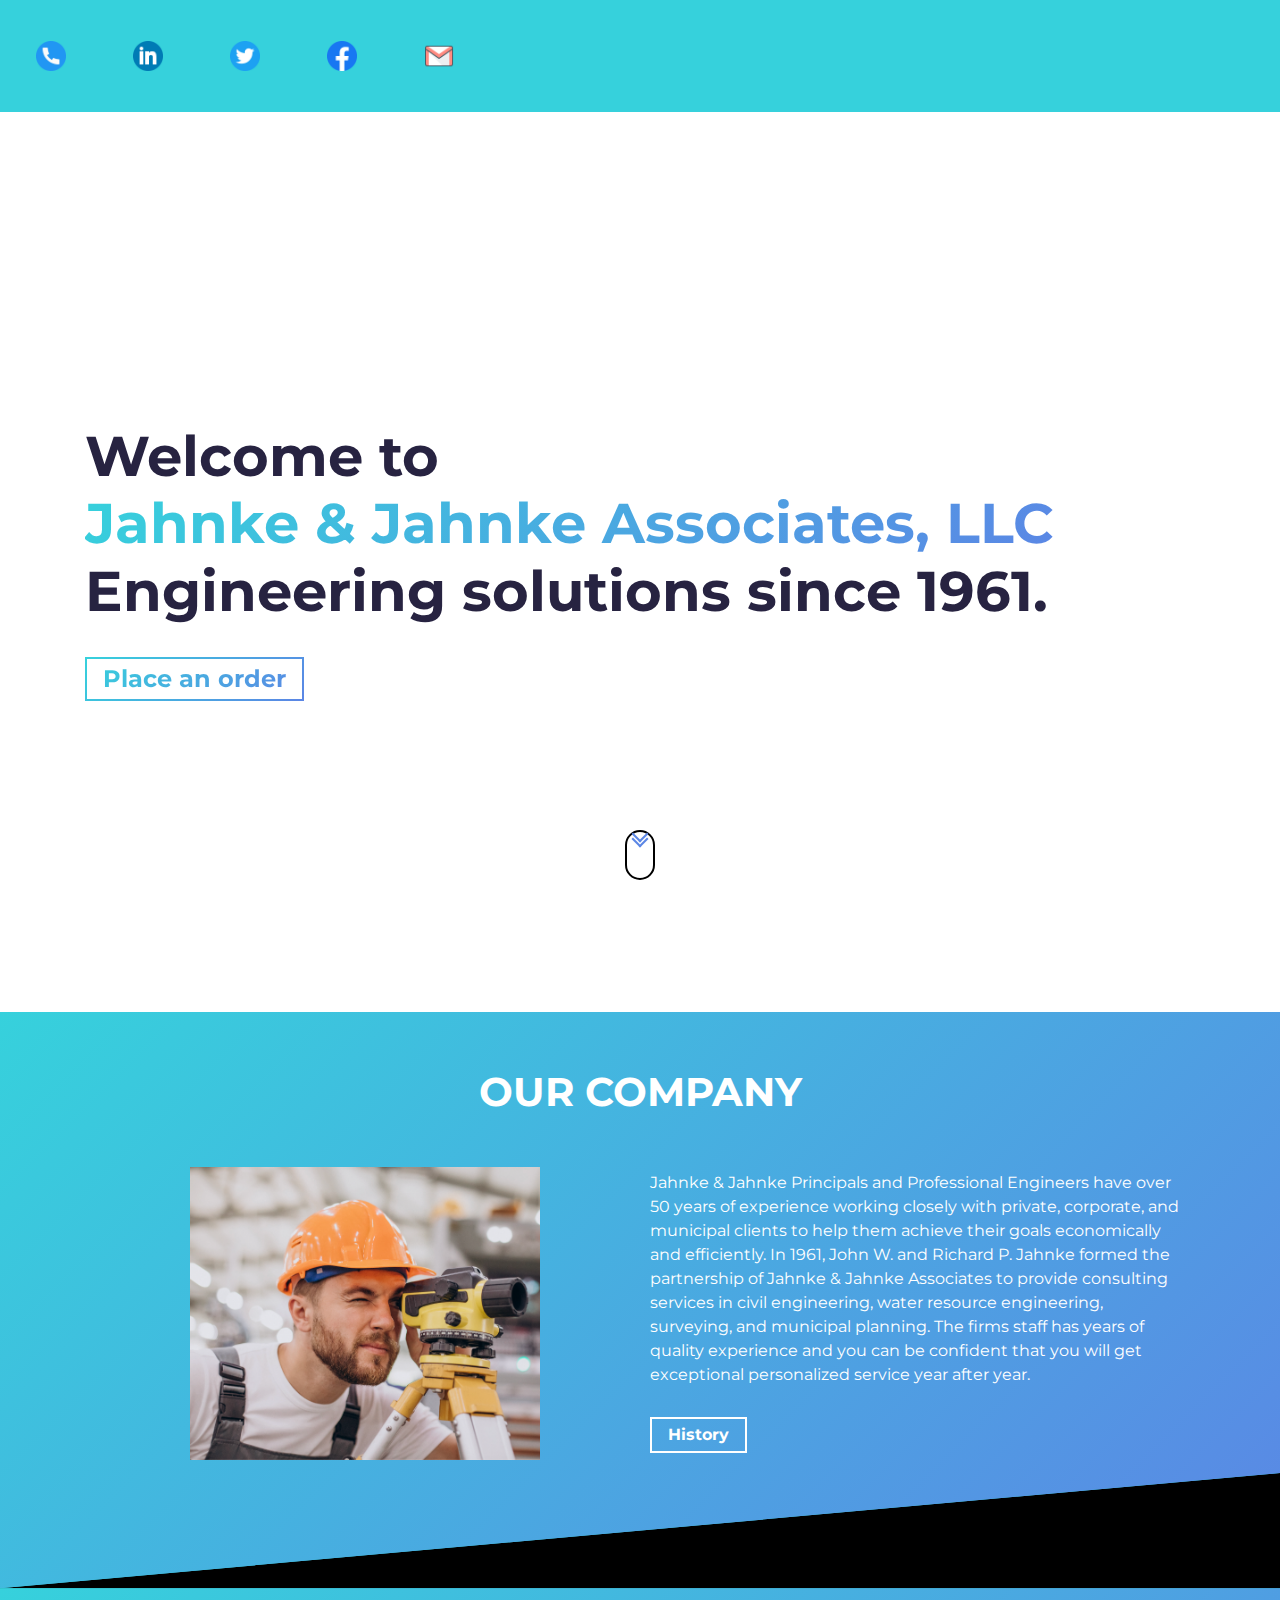
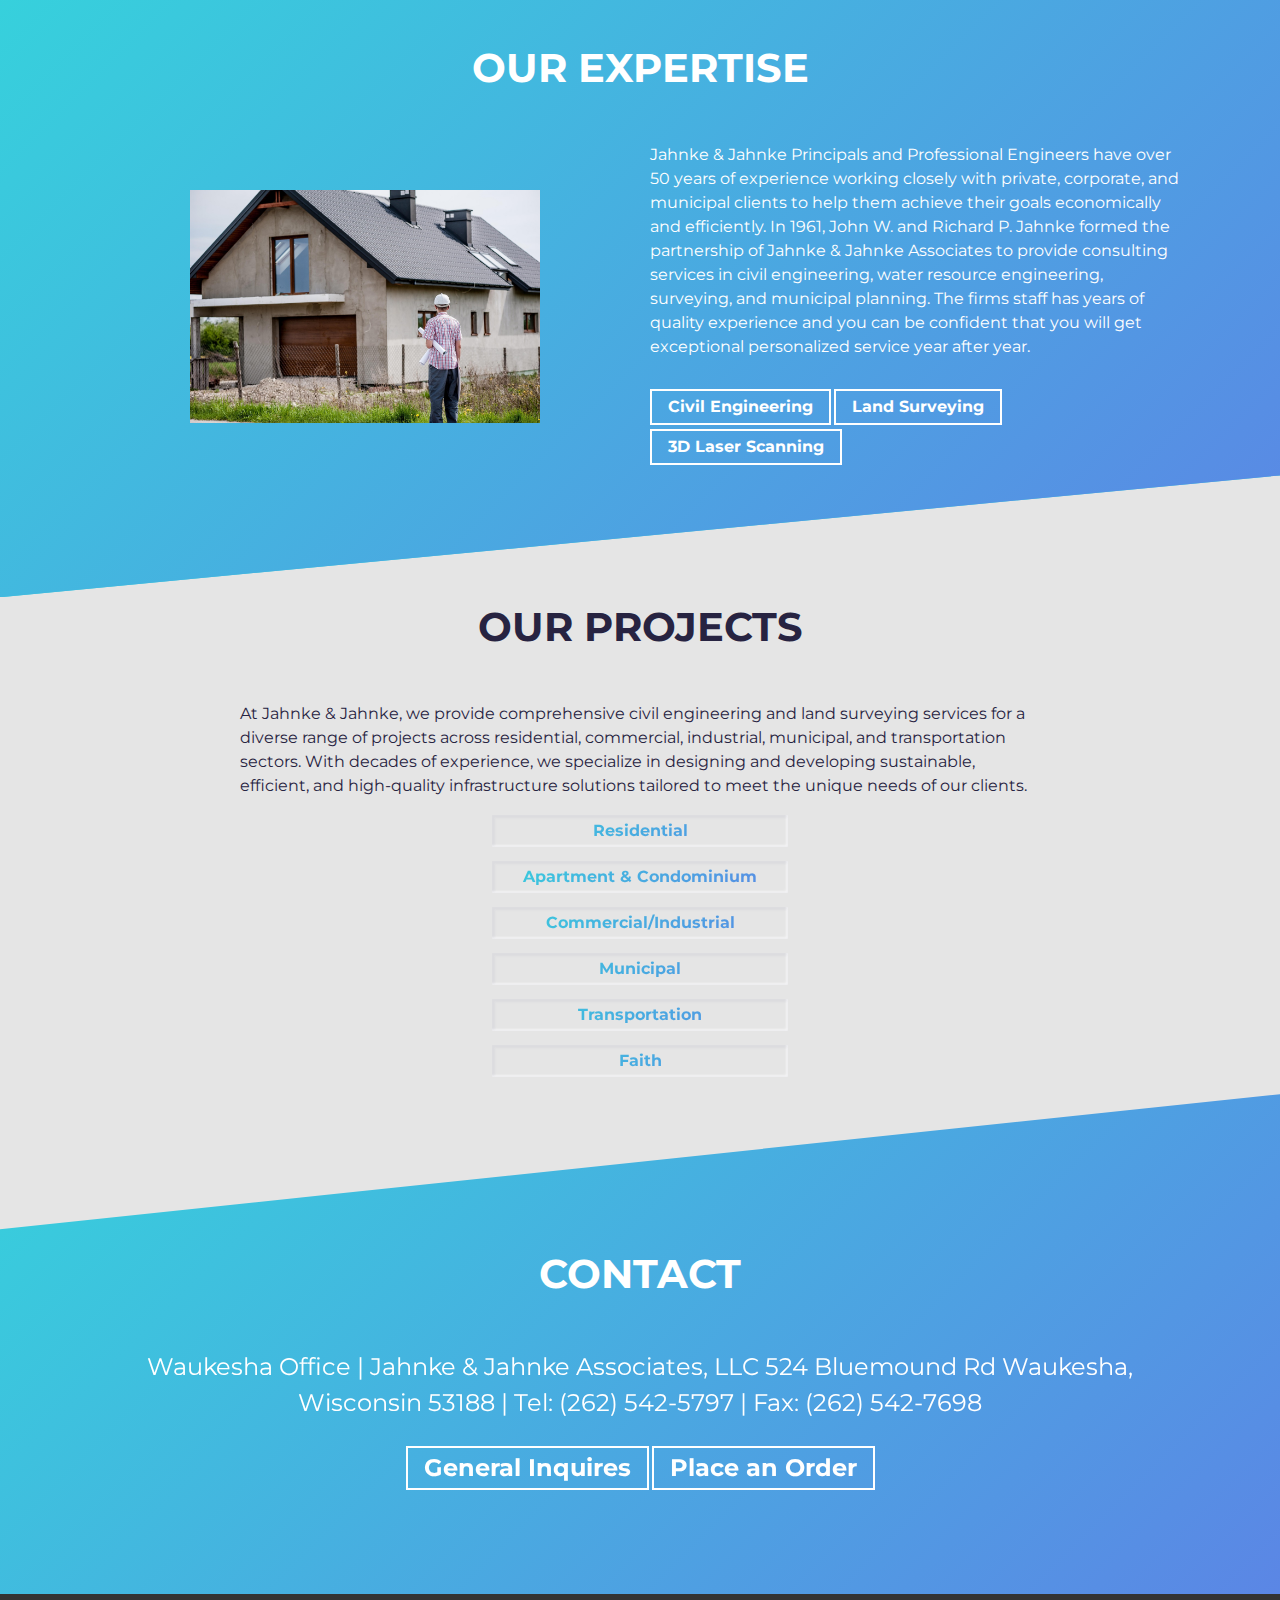
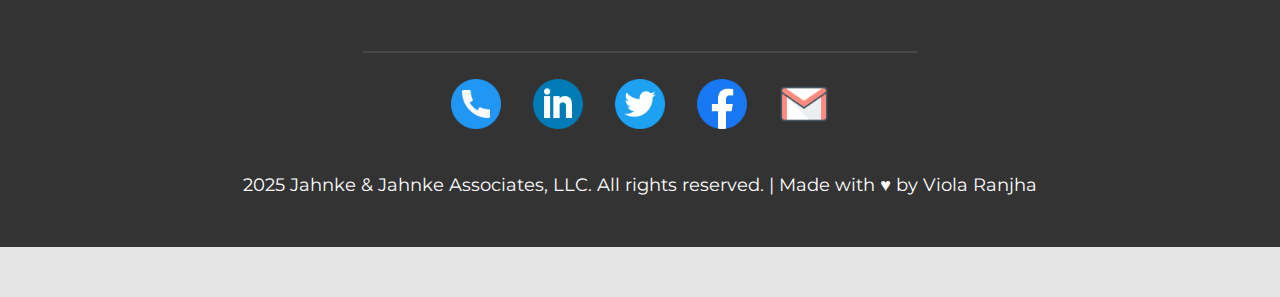
==== commit fe1a1cdf: "removing header logo" ====
--- a/index.html
+++ b/index.html
@@ -141,7 +141,6 @@
 </head>
 <body>
     <header class="header">
-        <img src="assets/fulllogo.png" alt="Company Logo">
         <div class="social-links">
           <a href="tel:+12625425797">
             <img src="assets/phone.png" alt="Call Us">
@@ -334,13 +333,13 @@
             <a href="tel:+12625425797">
               <img src="assets/phone.png" alt="Call Us">
             </a>        
-              <a href="https://www.linkedin.com" target="_blank">
+              <a href="https://www.linkedin.com/company/jahnkeandjahnke/" target="_blank">
                   <img src="assets/linkedin.png" alt="LinkedIn">
               </a>
-              <a href="https://www.twitter.com" target="_blank">
+              <a href="https://x.com/jahnkeandjahnke" target="_blank">
                   <img src="assets/twitter.png" alt="Twitter">
               </a>
-              <a href="https://www.facebook.com" target="_blank">
+              <a href="https://www.facebook.com/jahnkeandjahnke" target="_blank">
                   <img src="assets/facebook.png" alt="Facebook">
               </a>
               <a href="mailto:survey@jahnkeandjahnke.com">
